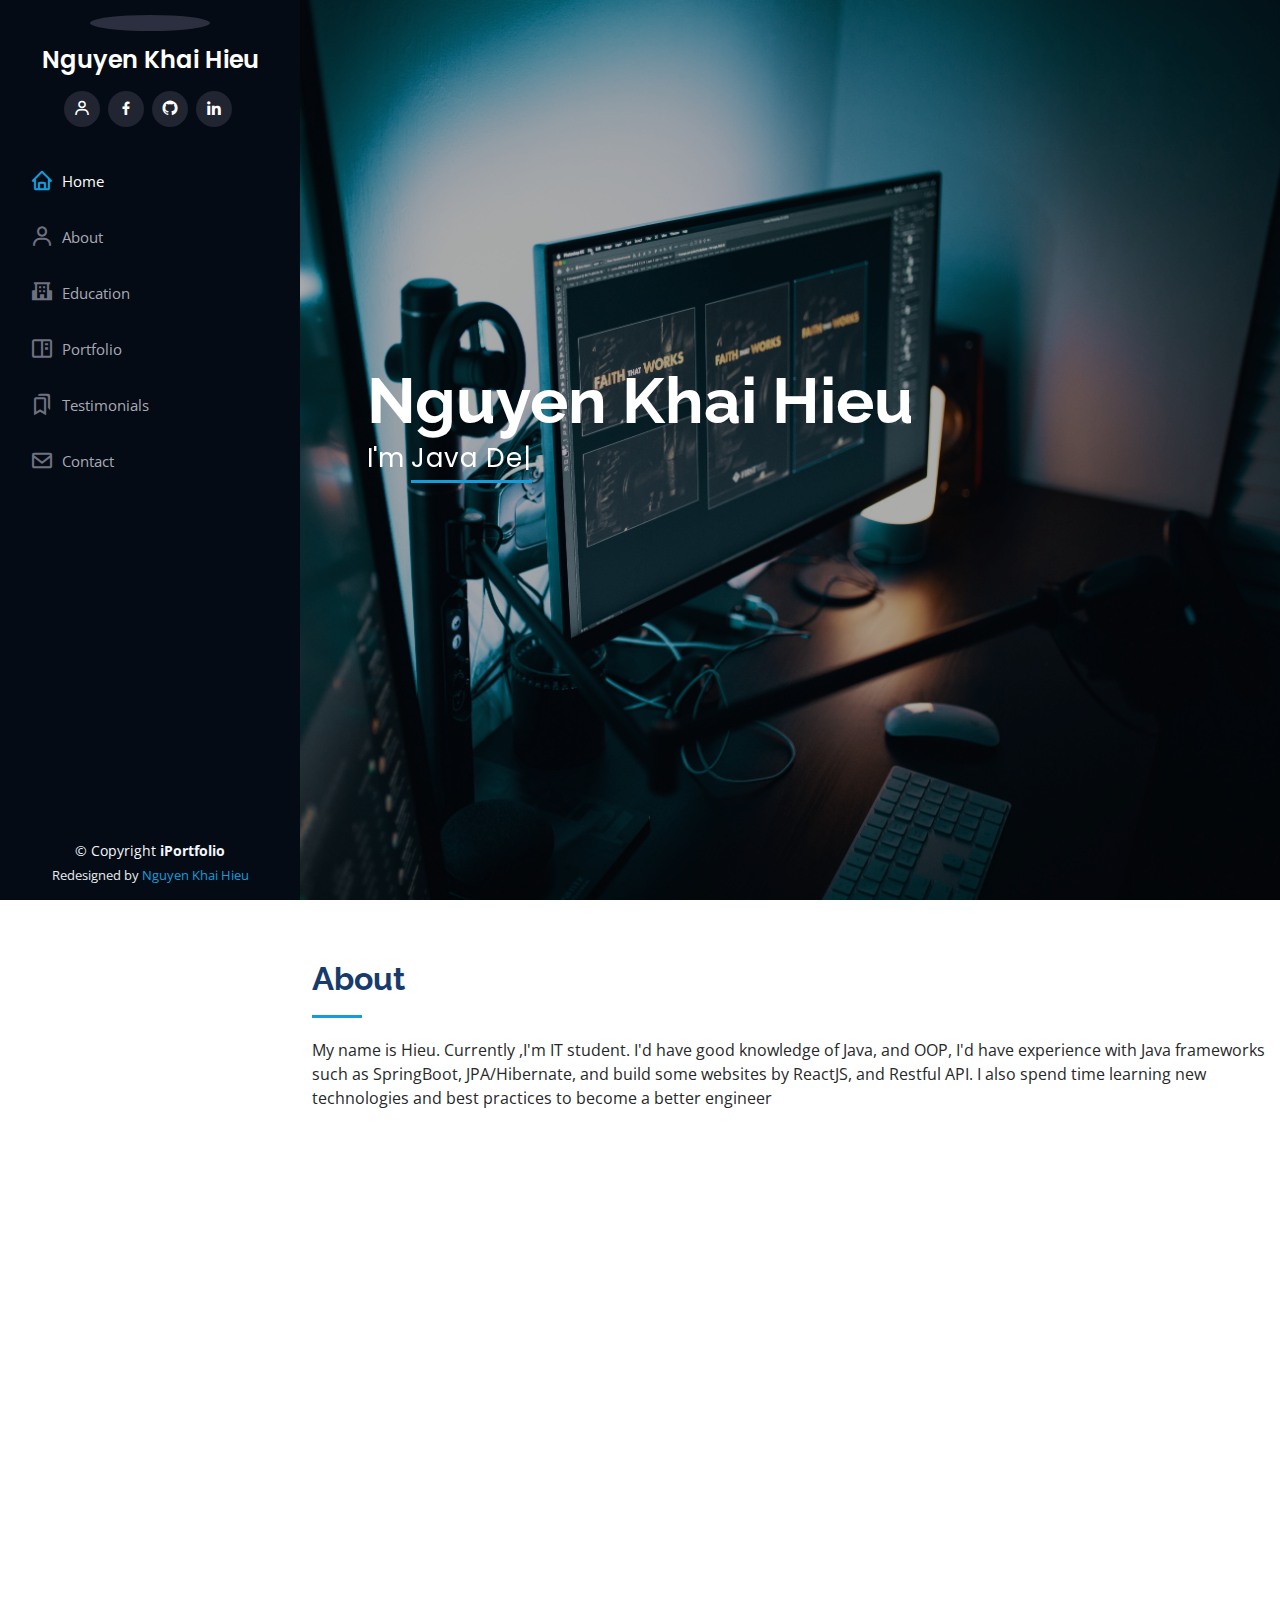
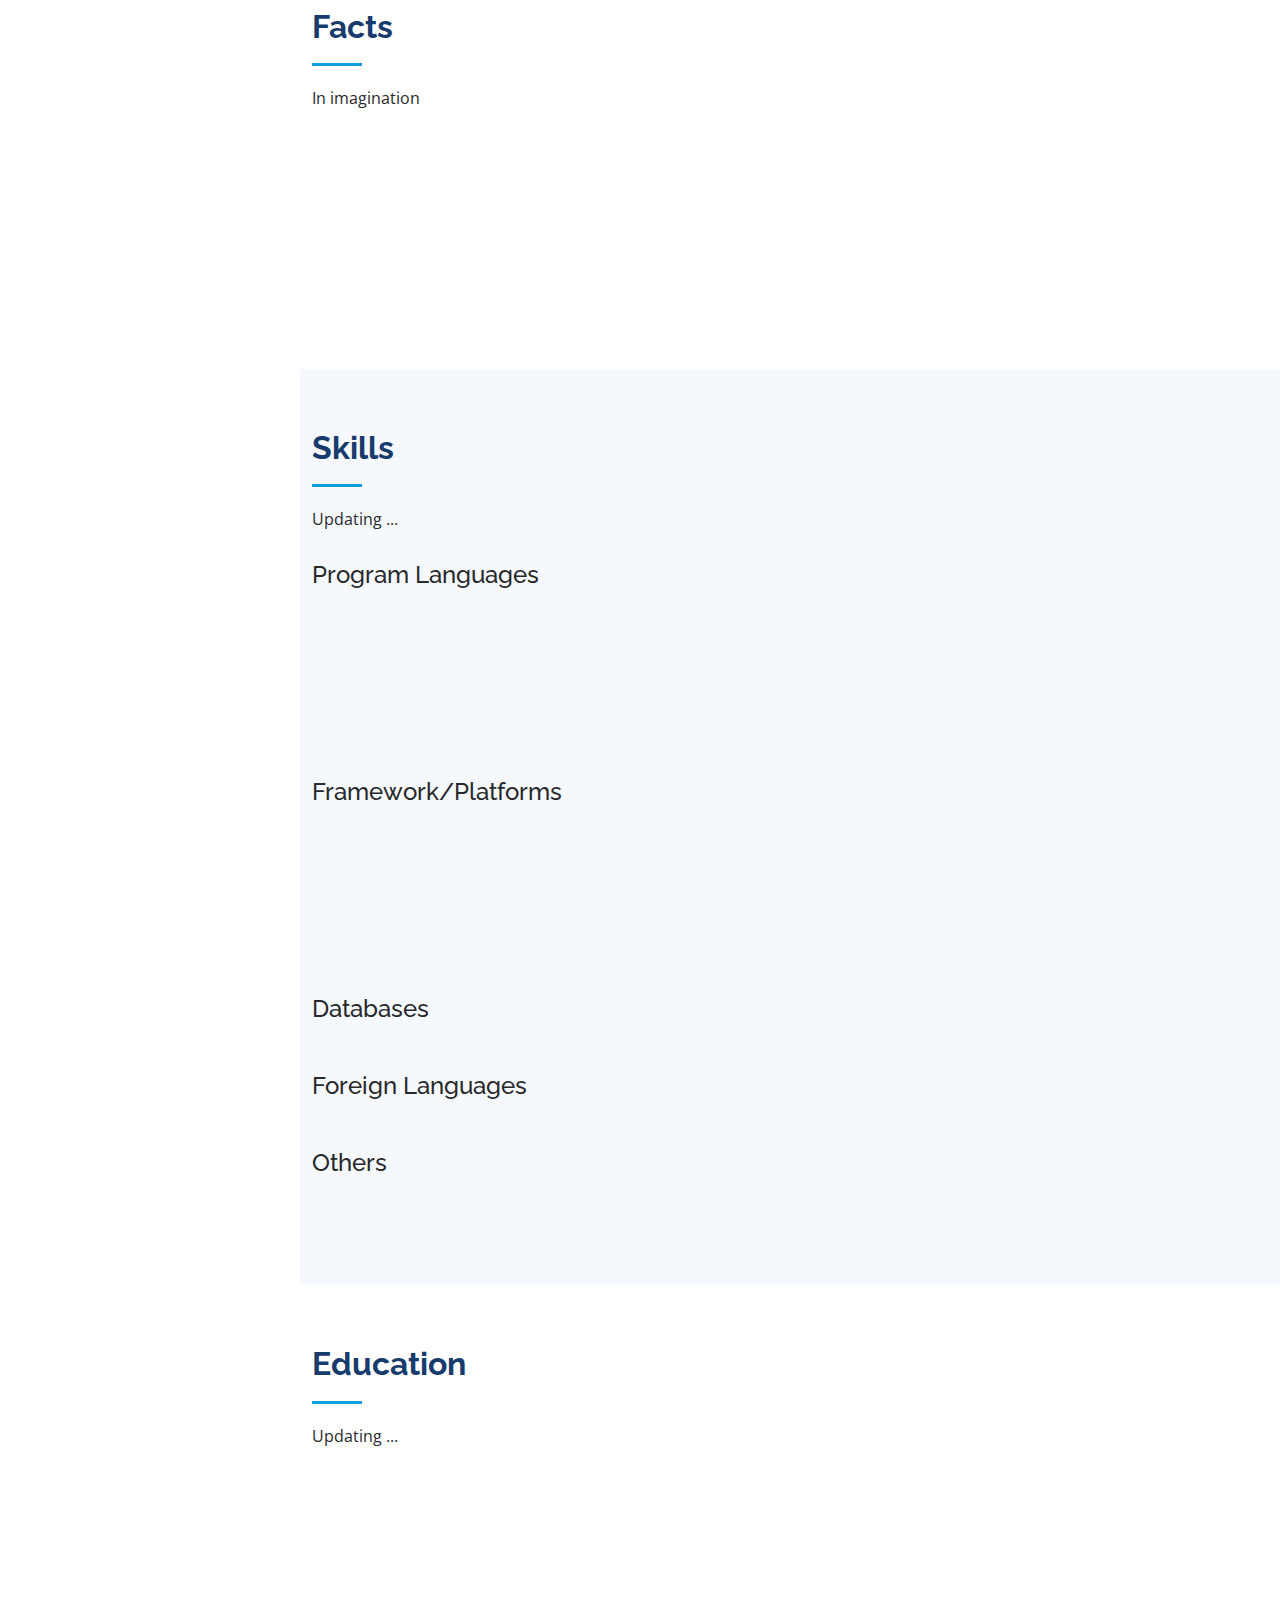
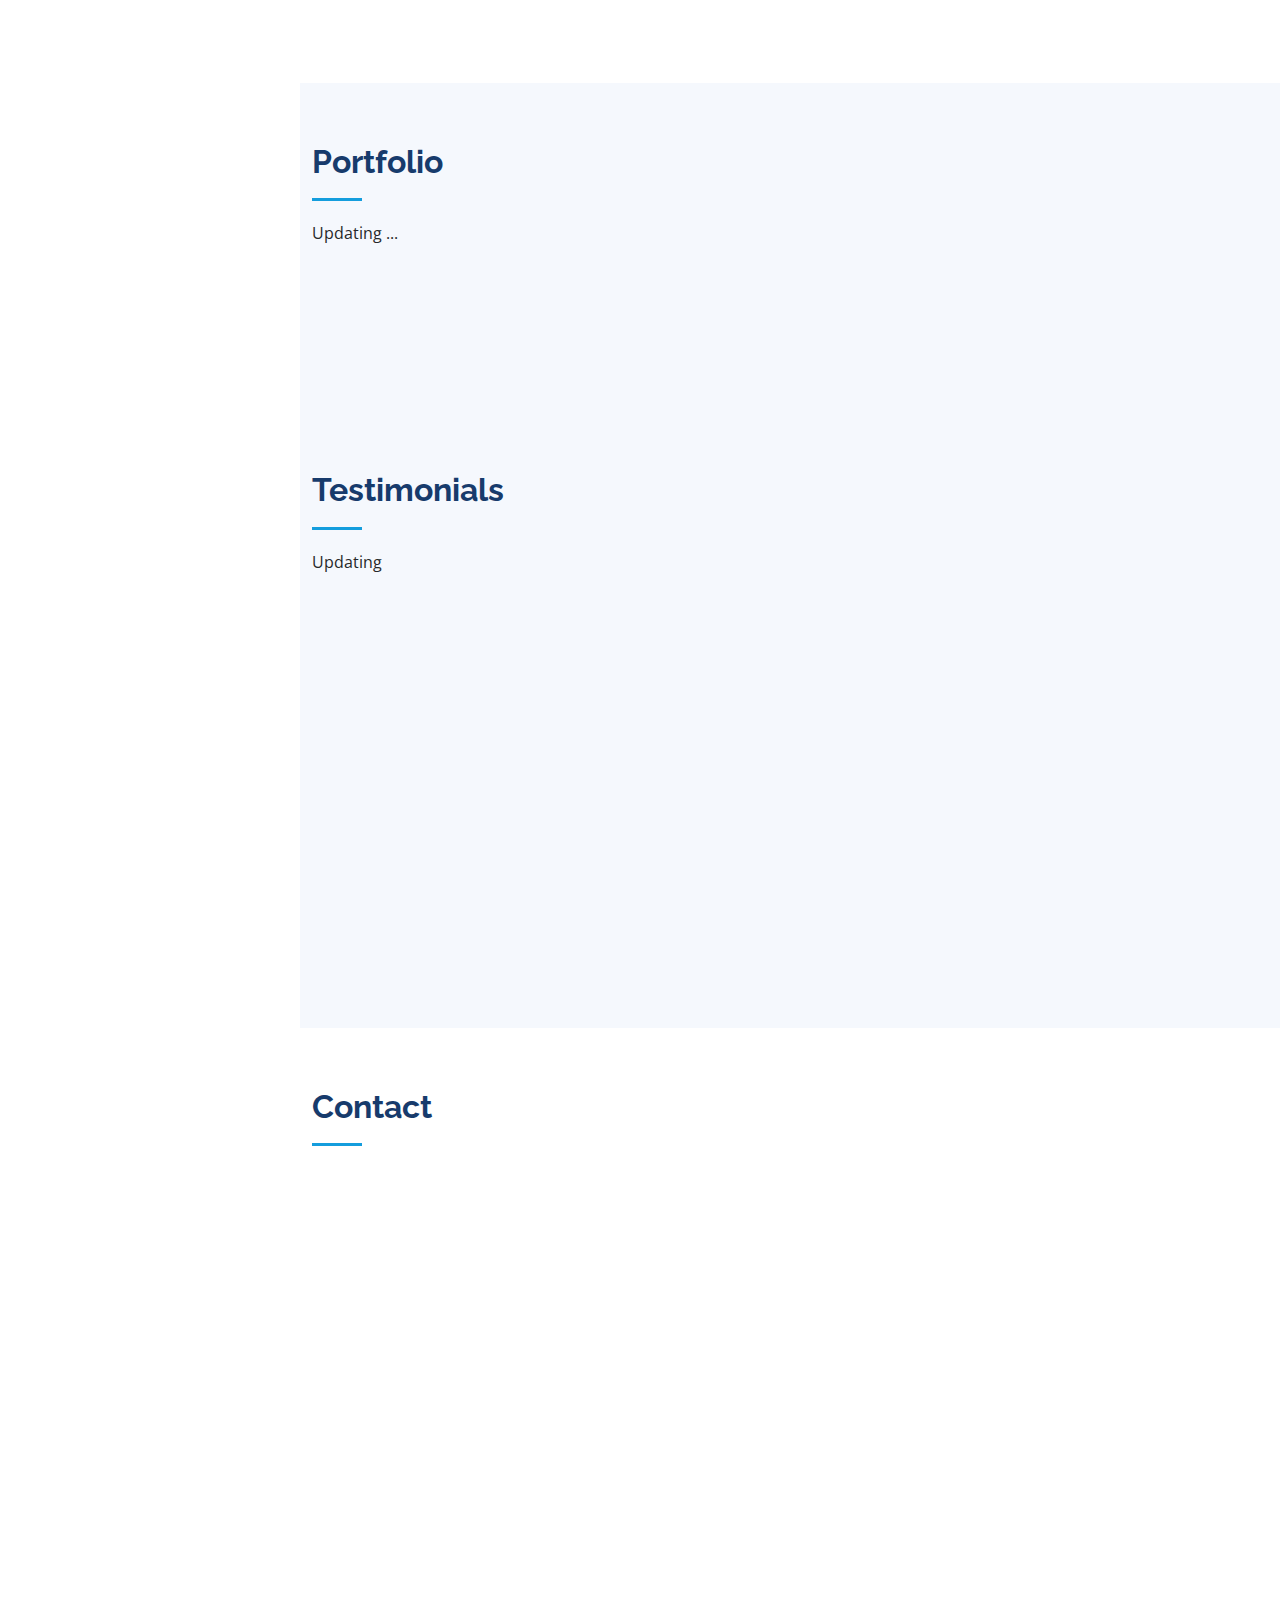
==== index.html @ eda9e821 "update avatar" ====
<!DOCTYPE html>
<html lang="en">

<head>
  <meta charset="utf-8">
  <meta content="width=device-width, initial-scale=1.0" name="viewport">

  <title>Nguyen Khai Hieu</title>
  <meta content="" name="description">
  <meta content="" name="keywords">

  <!-- Favicons -->
  <link href="assets/img/favicon.png" rel="icon">
  <link href="assets/img/apple-touch-icon.png" rel="apple-touch-icon">

  <!-- Google Fonts -->
  <link href="https://fonts.googleapis.com/css?family=Open+Sans:300,300i,400,400i,600,600i,700,700i|Raleway:300,300i,400,400i,500,500i,600,600i,700,700i|Poppins:300,300i,400,400i,500,500i,600,600i,700,700i" rel="stylesheet">

  <!-- Vendor CSS Files -->
  <link href="assets/vendor/aos/aos.css" rel="stylesheet">
  <link href="assets/vendor/bootstrap/css/bootstrap.min.css" rel="stylesheet">
  <link href="assets/vendor/bootstrap-icons/bootstrap-icons.css" rel="stylesheet">
  <link href="assets/vendor/boxicons/css/boxicons.min.css" rel="stylesheet">
  <link href="assets/vendor/glightbox/css/glightbox.min.css" rel="stylesheet">
  <link href="assets/vendor/swiper/swiper-bundle.min.css" rel="stylesheet">

  <!-- Template Main CSS File -->
  <link href="assets/css/style.css" rel="stylesheet">
  <!-- Google tag (gtag.js) -->
  <script async src="https://www.googletagmanager.com/gtag/js?id=G-9JH4NKV52X"></script>
  <script>
    window.dataLayer = window.dataLayer || [];
    function gtag(){dataLayer.push(arguments);}
    gtag('js', new Date());

     gtag('config', 'G-9JH4NKV52X');
</script>
  <script async src="https://pagead2.googlesyndication.com/pagead/js/adsbygoogle.js?client=ca-pub-3835247428262233"
     crossorigin="anonymous"></script>

  <style>
    #hero{
      background: url("assets/img/bg4.jpg") top center;
      background-size: cover;
    }
  </style>
  <!-- =======================================================
  * Template Name: iPortfolio - v3.9.1
  * Template URL: https://bootstrapmade.com/iportfolio-bootstrap-portfolio-websites-template/
  * Author: BootstrapMade.com
  * License: https://bootstrapmade.com/license/
  ======================================================== -->
</head>

<body>

  <!-- ======= Mobile nav toggle button ======= -->
  <i class="bi bi-list mobile-nav-toggle d-xl-none"></i>

  <!-- ======= Header ======= -->
  <header id="header">
    <div class="d-flex flex-column">

      <div class="profile">
        <img src="https://media.discordapp.net/attachments/1055108546741678093/1057251577183875102/kahoot_adulthood_1c1603f1-3a30-45cd-95b9-801552510eb2.png?width=670&height=670" alt="" class="img-fluid rounded-circle">
        <h1 class="text-light"><a href="index.html"></a></h1>
        <div class="social-links mt-3 text-center">
          <a href="#" class="mycv" target="_blank"><i class="bx bx-user"></i></a>
          <a href="#" class="facebook" target="_blank"><i class="bx bxl-facebook"></i></a>
          <a href="#" class="github" target="_blank"><i class="bx bxl-github"></i></a>
          <a href="#" class="linkedin" target="_blank"><i class="bx bxl-linkedin"></i></a>
        </div>
      </div>

      <nav id="navbar" class="nav-menu navbar">
        <ul>
          <li><a href="#hero" class="nav-link scrollto active"><i class="bx bx-home"></i> <span>Home</span></a></li>
          <li><a href="#about" class="nav-link scrollto"><i class="bx bx-user"></i> <span>About</span></a></li>
          <li><a href="#resume" class="nav-link scrollto"><i class="bx bxs-school"></i> <span>Education</span></a></li>
          <li><a href="#portfolio" class="nav-link scrollto"><i class="bx bx-book-content"></i> <span>Portfolio</span></a></li>
          <li><a href="#testimonials" class="nav-link scrollto"><i class="bx bx-bookmarks"></i> <span>Testimonials</span></a></li>
          <li><a href="#contact" class="nav-link scrollto"><i class="bx bx-envelope"></i> <span>Contact</span></a></li>
        </ul>
      </nav><!-- .nav-menu -->
    </div>
  </header><!-- End Header -->

  <!-- ======= Hero Section ======= -->
  <section id="hero" class="d-flex flex-column justify-content-center align-items-center">
    <div class="hero-container" data-aos="fade-in">
      <h1>Alex Smith</h1>
      <p>I'm <span class="typed" ></span></p>
    </div>
  </section><!-- End Hero -->

  <main id="main">

    <!-- ======= About Section ======= -->
    <section id="about" class="about">
      <div class="container">

        <div class="section-title">
          <h2>About</h2>
          <p>Magnam dolores commodi suscipit. Necessitatibus eius consequatur ex aliquid fuga eum quidem. Sit sint consectetur velit. Quisquam quos quisquam cupiditate. Et nemo qui impedit suscipit alias ea. Quia fugiat sit in iste officiis commodi quidem hic quas.</p>
        </div>

        <div class="row">
          <div class="col-lg-4" data-aos="fade-right">
            <img src="https://media.discordapp.net/attachments/1055108546741678093/1057251577183875102/kahoot_adulthood_1c1603f1-3a30-45cd-95b9-801552510eb2.png?width=670&height=670" class="img-fluid" alt="">
            <div class="row" style="text-align: center;">
              <p style="font-style: italic;">(This photo is drawn by <a href="https://midjourney.com/">AI</a>)</p>
            </div>
           
          </div>
          <div class="col-lg-8 pt-4 pt-lg-0 content" data-aos="fade-left">
            <h3>Personal information</h3>

            <div class="row">
              <div class="col-lg-8" id="info-personal">
                <ul>
                  <li><i class="bi bi-chevron-right"></i> <strong>Birthday:</strong> <span>1 May 1995</span></li>
                  <li><i class="bi bi-chevron-right"></i> <strong>Phone:</strong> <span>www.example.com</span></li>
                  <li><i class="bi bi-chevron-right"></i> <strong>Email:</strong> <span>+123 456 7890</span></li>
                  <li><i class="bi bi-chevron-right"></i> <strong>Address:</strong> <span>New York, USA</span></li>
                  <li><i class="bi bi-chevron-right"></i> <strong>My CV:</strong> <span>New York, USA</span></li>
                  <li><i class="bi bi-chevron-right"></i> <strong>Github:</strong> <span>New York, USA</span></li>
                  <li><i class="bi bi-chevron-right"></i> <strong>Linkedin:</strong> <span>New York, USA</span></li>


                </ul>
              </div>
            </div>
            
          </div>
        </div>

      </div>
    </section><!-- End About Section -->

    <!-- ======= Facts Section ======= -->
    <section id="facts" class="facts">
      <div class="container">

        <div class="section-title">
          <h2>Facts</h2>
          <p>In imagination</p>
        </div>

        <div class="row no-gutters">

          <div class="col-lg-3 col-md-6 d-md-flex align-items-md-stretch" data-aos="fade-up">
            <div class="count-box">
              <i class="bi bi-emoji-smile"></i>
              <span data-purecounter-start="0" data-purecounter-end="232" data-purecounter-duration="1" class="purecounter"></span>
              <p><strong>Happy Clients</strong> consequuntur quae</p>
            </div>
          </div>

          <div class="col-lg-3 col-md-6 d-md-flex align-items-md-stretch" data-aos="fade-up" data-aos-delay="100">
            <div class="count-box">
              <i class="bi bi-journal-richtext"></i>
              <span data-purecounter-start="0" data-purecounter-end="521" data-purecounter-duration="1" class="purecounter"></span>
              <p><strong>Projects</strong> adipisci atque cum quia aut</p>
            </div>
          </div>

          <div class="col-lg-3 col-md-6 d-md-flex align-items-md-stretch" data-aos="fade-up" data-aos-delay="200">
            <div class="count-box">
              <i class="bi bi-headset"></i>
              <span data-purecounter-start="0" data-purecounter-end="1453" data-purecounter-duration="1" class="purecounter"></span>
              <p><strong>Hours Of Support</strong> aut commodi quaerat</p>
            </div>
          </div>

          <div class="col-lg-3 col-md-6 d-md-flex align-items-md-stretch" data-aos="fade-up" data-aos-delay="300">
            <div class="count-box">
              <i class="bi bi-people"></i>
              <span data-purecounter-start="0" data-purecounter-end="32" data-purecounter-duration="1" class="purecounter"></span>
              <p><strong>Hard Workers</strong> rerum asperiores dolor</p>
            </div>
          </div>

        </div>

      </div>
    </section><!-- End Facts Section -->

    <!-- ======= Skills Section ======= -->
    <section id="skills" class="skills section-bg">
      <div class="container">

        <div class="section-title">
          <h2>Skills</h2>
          <p>Updating ...</p>
        </div>

        <div class="row skills-content">
          <h4>Program Languages</h4>
          <div class="col-lg-6" data-aos="fade-up">
           
          </div>

          <div class="col-lg-6" data-aos="fade-up" data-aos-delay="100">

          </div>
          <h4>Framework/Platforms</h4>
          <div class="col-lg-6" data-aos="fade-up">
           
          </div>

          <div class="col-lg-6" data-aos="fade-up" data-aos-delay="100">

          </div>
          <h4>Databases</h4>
          <div class="col-lg-6" data-aos="fade-up">
           
          </div> 
          <h4>Foreign Languages</h4>
          <div class="col-lg-6" data-aos="fade-up">
           
          </div> 
          <h4>Others</h4>
          <div class="col-lg-6" data-aos="fade-up">
           
          </div>         
          

        </div>

      </div>
    </section><!-- End Skills Section -->

    <!-- ======= Resume Section ======= -->
    <section id="resume" class="resume">
      <div class="container">

        <div class="section-title">
          <h2>Education</h2>
          <p>Updating ...</p>
        </div>

        <div class="row">
          <div class="col-md" data-aos="fade-up">          
            <div class="resume-item">
              <h4>Master of Fine Arts &amp; Graphic Design</h4>
              <h5>2015 - 2016</h5>
              <p><em>Rochester Institute of Technology, Rochester, NY</em></p>
              <p>Qui deserunt veniam. Et sed aliquam labore tempore sed quisquam iusto autem sit. Ea vero voluptatum qui ut dignissimos deleniti nerada porti sand markend</p>
            </div>
          </div>
    
        </div>

      </div>
    </section><!-- End Resume Section -->

    <!-- ======= Portfolio Section ======= -->
    <section id="portfolio" class="portfolio section-bg">
      <div class="container">

        <div class="section-title">
          <h2>Portfolio</h2>
          <p>Updating ...</p>
        </div>

        <div class="row" data-aos="fade-up">
          <div class="col-lg-12 d-flex justify-content-center">
            <ul id="portfolio-flters">
              <li data-filter="*" class="filter-active">All</li>
              <li data-filter=".filter-app">Web</li>
              <li data-filter=".filter-card">API</li>
              <li data-filter=".filter-web">App</li>
            </ul>
          </div>
        </div>

        <!-- <div class="row portfolio-container" data-aos="fade-up" data-aos-delay="100">

          <div class="col-lg-4 col-md-6 portfolio-item filter-app">
            <div class="portfolio-wrap">
              <img src="assets/img/portfolio/portfolio-1.jpg" class="img-fluid" alt="">
              <div class="portfolio-links">
                <a href="assets/img/portfolio/portfolio-1.jpg" data-gallery="portfolioGallery" class="portfolio-lightbox" title="App 1"><i class="bx bx-plus"></i></a>
                <a href="portfolio-details.html" title="More Details"><i class="bx bx-link"></i></a>
              </div>
            </div>
          </div>

          <div class="col-lg-4 col-md-6 portfolio-item filter-web">
            <div class="portfolio-wrap">
              <img src="assets/img/portfolio/portfolio-2.jpg" class="img-fluid" alt="">
              <div class="portfolio-links">
                <a href="assets/img/portfolio/portfolio-2.jpg" data-gallery="portfolioGallery" class="portfolio-lightbox" title="Web 3"><i class="bx bx-plus"></i></a>
                <a href="portfolio-details.html" title="More Details"><i class="bx bx-link"></i></a>
              </div>
            </div>
          </div>

          <div class="col-lg-4 col-md-6 portfolio-item filter-app">
            <div class="portfolio-wrap">
              <img src="assets/img/portfolio/portfolio-3.jpg" class="img-fluid" alt="">
              <div class="portfolio-links">
                <a href="assets/img/portfolio/portfolio-3.jpg" data-gallery="portfolioGallery" class="portfolio-lightbox" title="App 2"><i class="bx bx-plus"></i></a>
                <a href="portfolio-details.html" title="More Details"><i class="bx bx-link"></i></a>
              </div>
            </div>
          </div>

          <div class="col-lg-4 col-md-6 portfolio-item filter-card">
            <div class="portfolio-wrap">
              <img src="assets/img/portfolio/portfolio-4.jpg" class="img-fluid" alt="">
              <div class="portfolio-links">
                <a href="assets/img/portfolio/portfolio-4.jpg" data-gallery="portfolioGallery" class="portfolio-lightbox" title="Card 2"><i class="bx bx-plus"></i></a>
                <a href="portfolio-details.html" title="More Details"><i class="bx bx-link"></i></a>
              </div>
            </div>
          </div>

          <div class="col-lg-4 col-md-6 portfolio-item filter-web">
            <div class="portfolio-wrap">
              <img src="assets/img/portfolio/portfolio-5.jpg" class="img-fluid" alt="">
              <div class="portfolio-links">
                <a href="assets/img/portfolio/portfolio-5.jpg" data-gallery="portfolioGallery" class="portfolio-lightbox" title="Web 2"><i class="bx bx-plus"></i></a>
                <a href="portfolio-details.html" title="More Details"><i class="bx bx-link"></i></a>
              </div>
            </div>
          </div>

          <div class="col-lg-4 col-md-6 portfolio-item filter-app">
            <div class="portfolio-wrap">
              <img src="assets/img/portfolio/portfolio-6.jpg" class="img-fluid" alt="">
              <div class="portfolio-links">
                <a href="assets/img/portfolio/portfolio-6.jpg" data-gallery="portfolioGallery" class="portfolio-lightbox" title="App 3"><i class="bx bx-plus"></i></a>
                <a href="portfolio-details.html" title="More Details"><i class="bx bx-link"></i></a>
              </div>
            </div>
          </div>

          <div class="col-lg-4 col-md-6 portfolio-item filter-card">
            <div class="portfolio-wrap">
              <img src="assets/img/portfolio/portfolio-7.jpg" class="img-fluid" alt="">
              <div class="portfolio-links">
                <a href="assets/img/portfolio/portfolio-7.jpg" data-gallery="portfolioGallery" class="portfolio-lightbox" title="Card 1"><i class="bx bx-plus"></i></a>
                <a href="portfolio-details.html" title="More Details"><i class="bx bx-link"></i></a>
              </div>
            </div>
          </div>

          <div class="col-lg-4 col-md-6 portfolio-item filter-card">
            <div class="portfolio-wrap">
              <img src="assets/img/portfolio/portfolio-8.jpg" class="img-fluid" alt="">
              <div class="portfolio-links">
                <a href="assets/img/portfolio/portfolio-8.jpg" data-gallery="portfolioGallery" class="portfolio-lightbox" title="Card 3"><i class="bx bx-plus"></i></a>
                <a href="portfolio-details.html" title="More Details"><i class="bx bx-link"></i></a>
              </div>
            </div>
          </div>

          <div class="col-lg-4 col-md-6 portfolio-item filter-web">
            <div class="portfolio-wrap">
              <img src="assets/img/portfolio/portfolio-9.jpg" class="img-fluid" alt="">
              <div class="portfolio-links">
                <a href="assets/img/portfolio/portfolio-9.jpg" data-gallery="portfolioGallery" class="portfolio-lightbox" title="Web 3"><i class="bx bx-plus"></i></a>
                <a href="portfolio-details.html" title="More Details"><i class="bx bx-link"></i></a>
              </div>
            </div>
          </div>

        </div> -->

      </div>
    </section><!-- End Portfolio Section -->

    <!-- ======= Services Section ======= -->

    <!-- ======= Testimonials Section ======= -->
    <section id="testimonials" class="testimonials section-bg">
      <div class="container">

        <div class="section-title">
          <h2>Testimonials</h2>
          <p>Updating</p>
        </div>

        <div class="testimonials-slider swiper" data-aos="fade-up" data-aos-delay="100">
          <div class="swiper-wrapper">

            <div class="swiper-slide">
              <div class="testimonial-item" data-aos="fade-up">
                <p>
                  <i class="bx bxs-quote-alt-left quote-icon-left"></i>
                  You only live once, but if you do it right, once is enough
                  <i class="bx bxs-quote-alt-right quote-icon-right"></i>
                </p>
                <img src="assets/img/testimonials/testimonials-1.jpg" class="testimonial-img" alt="">
                <h3>Saul Goodman</h3>
                <h4>Ceo &amp; Founder</h4>
              </div>
            </div><!-- End testimonial item -->

            <div class="swiper-slide">
              <div class="testimonial-item" data-aos="fade-up" data-aos-delay="100">
                <p>
                  <i class="bx bxs-quote-alt-left quote-icon-left"></i>
                  Don’t cry because it’s over, smile because it happened
                  <i class="bx bxs-quote-alt-right quote-icon-right"></i>
                </p>
                <img src="assets/img/testimonials/testimonials-2.jpg" class="testimonial-img" alt="">
                <h3>Sara Wilsson</h3>
                <h4>Designer</h4>
              </div>
            </div><!-- End testimonial item -->

            <div class="swiper-slide">
              <div class="testimonial-item" data-aos="fade-up" data-aos-delay="200">
                <p>
                  <i class="bx bxs-quote-alt-left quote-icon-left"></i>
                  Insanity is doing the same thing, over and over again, but expecting different results
                  <i class="bx bxs-quote-alt-right quote-icon-right"></i>
                </p>
                <img src="assets/img/testimonials/testimonials-3.jpg" class="testimonial-img" alt="">
                <h3>Jena Karlis</h3>
                <h4>Store Owner</h4>
              </div>
            </div><!-- End testimonial item -->

            <div class="swiper-slide">
              <div class="testimonial-item" data-aos="fade-up" data-aos-delay="300">
                <p>
                  <i class="bx bxs-quote-alt-left quote-icon-left"></i>
                  It does not do to dwell on dreams and forget to live
                  <i class="bx bxs-quote-alt-right quote-icon-right"></i>
                </p>
                <img src="assets/img/testimonials/testimonials-4.jpg" class="testimonial-img" alt="">
                <h3>Matt Brandon</h3>
                <h4>Freelancer</h4>
              </div>
            </div><!-- End testimonial item -->

            <div class="swiper-slide">
              <div class="testimonial-item" data-aos="fade-up" data-aos-delay="400">
                <p>
                  <i class="bx bxs-quote-alt-left quote-icon-left"></i>
                  Good friends, good books, and a sleepy conscience
                  <i class="bx bxs-quote-alt-right quote-icon-right"></i>
                </p>
                <img src="assets/img/testimonials/testimonials-5.jpg" class="testimonial-img" alt="">
                <h3>John Larson</h3>
                <h4>Entrepreneur</h4>
              </div>
            </div><!-- End testimonial item -->

          </div>
          <div class="swiper-pagination"></div>
        </div>

      </div>
    </section><!-- End Testimonials Section -->

    <!-- ======= Contact Section ======= -->
    <section id="contact" class="contact">
      <div class="container">

        <div class="section-title">
          <h2>Contact</h2>

        </div>

        <div class="row" data-aos="fade-in">

          <div class="col-lg-5 d-flex align-items-stretch">
            <div class="info">
              <div class="address">
                <i class="bi bi-geo-alt"></i>
                <h4>Location:</h4>
                <p>A108 Adam Street, New York, NY 535022</p>
              </div>

              <div class="email">
                <i class="bi bi-envelope"></i>
                <h4>Email:</h4>
                <p>info@example.com</p>
              </div>

              <div class="phone">
                <i class="bi bi-phone"></i>
                <h4>Call:</h4>
                <p>+1 5589 55488 55s</p>
              </div>
             
              <iframe src="https://www.google.com/maps/embed?pb=!1m18!1m12!1m3!1d3918.214525476932!2d106.78957301457227!3d10.87128166040891!2m3!1f0!2f0!3f0!3m2!1i1024!2i768!4f13.1!3m3!1m2!1s0x3175276398969f7b%3A0x9672b7efd0893fc4!2zVHLGsOG7nW5nIMSQ4bqhaSBo4buNYyBOw7RuZyBMw6JtIFRwLiBI4buTIENow60gTWluaA!5e0!3m2!1svi!2s!4v1671125128212!5m2!1svi!2s" frameborder="0" loading="lazy" style="border:0; width: 100%; height: 290px;" allowfullscreen></iframe>
            </div>

          </div>

          <div class="col-lg-7 mt-5 mt-lg-0 d-flex align-items-stretch">
            <form action="forms/contact.php" method="post" role="form" class="php-email-form">
              <div class="row">
                <div class="form-group col-md-6">
                  <label for="name">Your Name</label>
                  <input type="text" name="name" class="form-control" id="name" required>
                </div>
                <div class="form-group col-md-6">
                  <label for="name">Your Email</label>
                  <input type="email" class="form-control" name="email" id="email" required>
                </div>
              </div>
              <div class="form-group">
                <label for="name">Subject</label>
                <input type="text" class="form-control" name="subject" id="subject" required>
              </div>
              <div class="form-group">
                <label for="name">Message</label>
                <textarea class="form-control" name="message" rows="10" required></textarea>
              </div>
              <div class="my-3">
                <div class="loading">Loading</div>
                <div class="error-message"></div>
                <div class="sent-message">Your message has been sent. Thank you!</div>
              </div>
              <div class="text-center"><button type="submit">Send Message</button></div>
            </form>
          </div>

        </div>

      </div>
    </section><!-- End Contact Section -->

  </main><!-- End #main -->

  <!-- ======= Footer ======= -->
  <footer id="footer">
    <div class="container">
      <div class="copyright">
        &copy; Copyright <strong><span>iPortfolio</span></strong>
      </div>
      <div class="credits">
        <!-- All the links in the footer should remain intact. -->
        <!-- You can delete the links only if you purchased the pro version. -->
        <!-- Licensing information: https://bootstrapmade.com/license/ -->
        <!-- Purchase the pro version with working PHP/AJAX contact form: https://bootstrapmade.com/iportfolio-bootstrap-portfolio-websites-template/ -->
        Redesigned by <a href="https://bootstrapmade.com/">Nguyen Khai Hieu</a>
      </div>
    </div>
  </footer><!-- End  Footer -->

  <a href="#" class="back-to-top d-flex align-items-center justify-content-center"><i class="bi bi-arrow-up-short"></i></a>
   <!-- My JS File -->
  <script src="information.js"></script>
  <!-- Vendor JS Files -->
  <script src="assets/vendor/purecounter/purecounter_vanilla.js"></script>
  <script src="assets/vendor/aos/aos.js"></script>
  <script src="assets/vendor/bootstrap/js/bootstrap.bundle.min.js"></script>
  <script src="assets/vendor/glightbox/js/glightbox.min.js"></script>
  <script src="assets/vendor/isotope-layout/isotope.pkgd.min.js"></script>
  <script src="assets/vendor/swiper/swiper-bundle.min.js"></script>
  <script src="assets/vendor/typed.js/typed.min.js"></script>
  <script src="assets/vendor/waypoints/noframework.waypoints.js"></script>
  <script src="assets/vendor/php-email-form/validate.js"></script>

  <!-- Template Main JS File -->
  <script src="assets/js/main.js"></script>
  
  

</body>

</html>
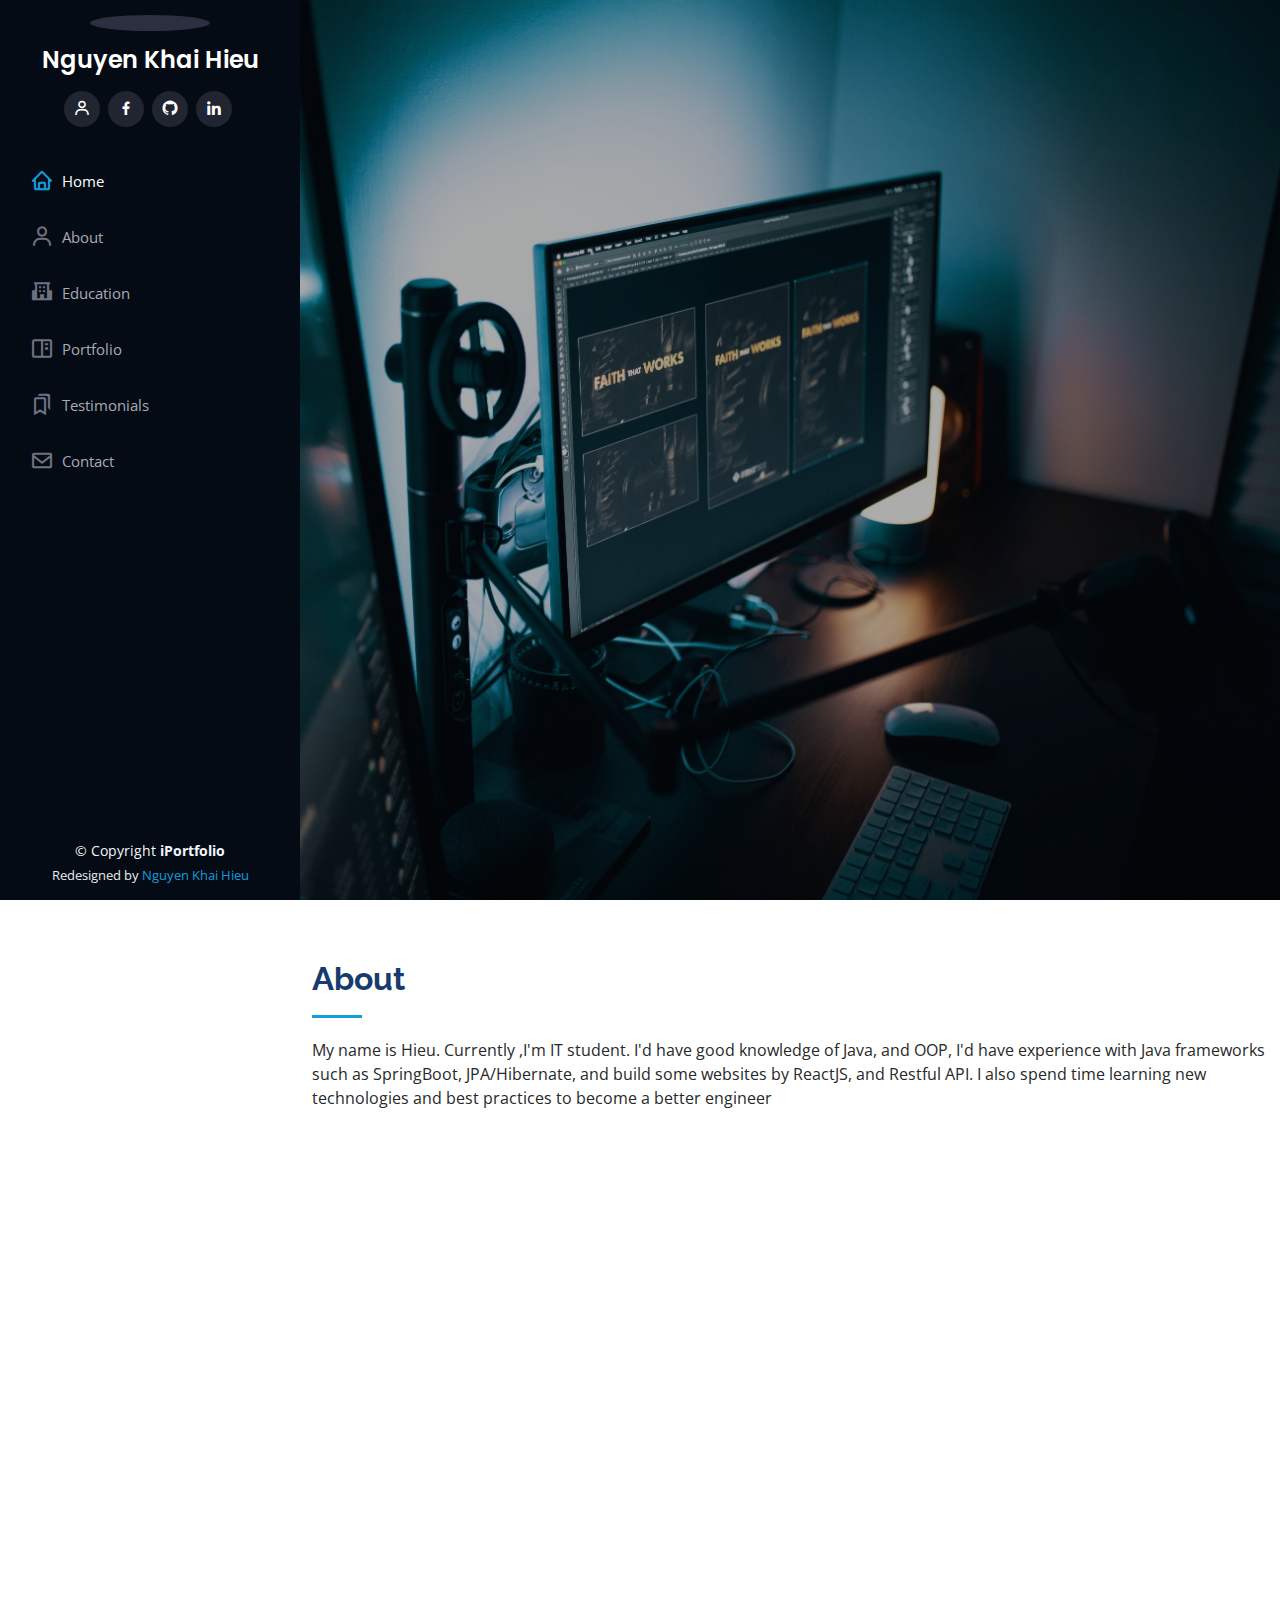
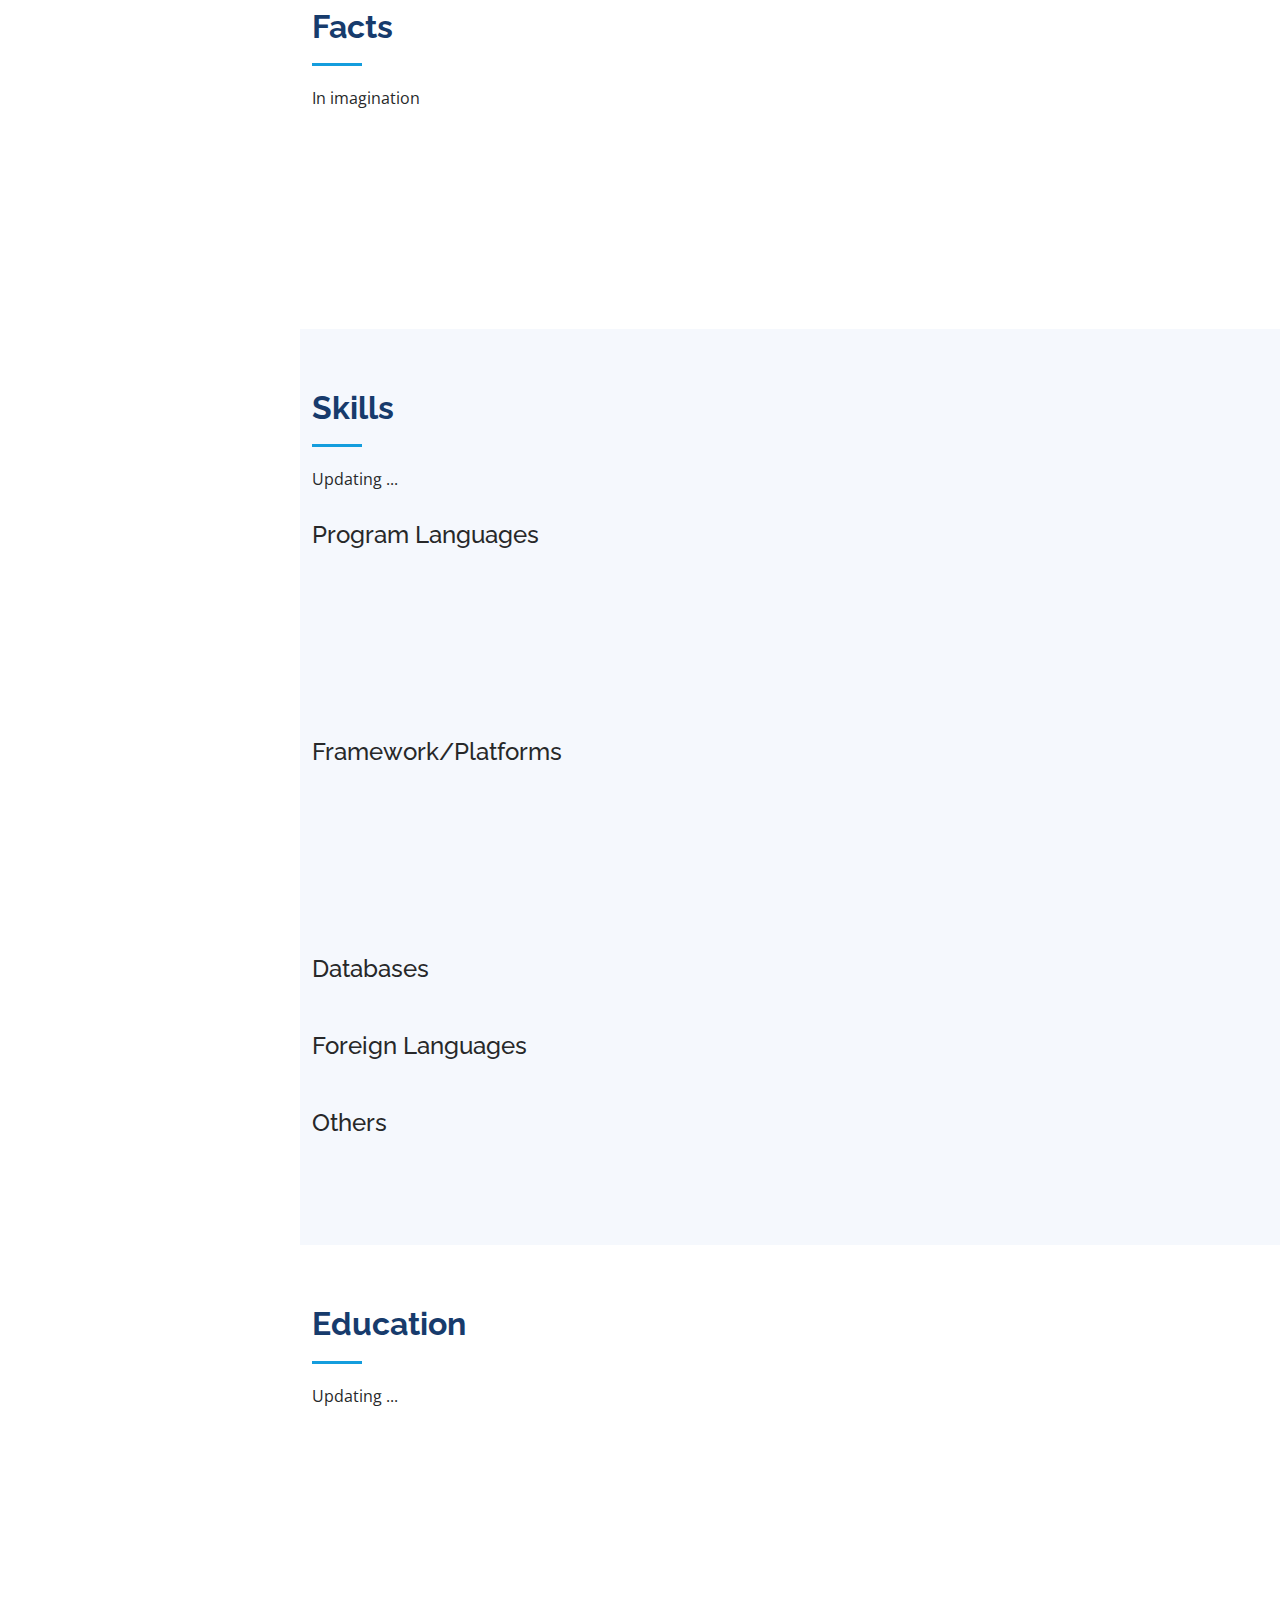
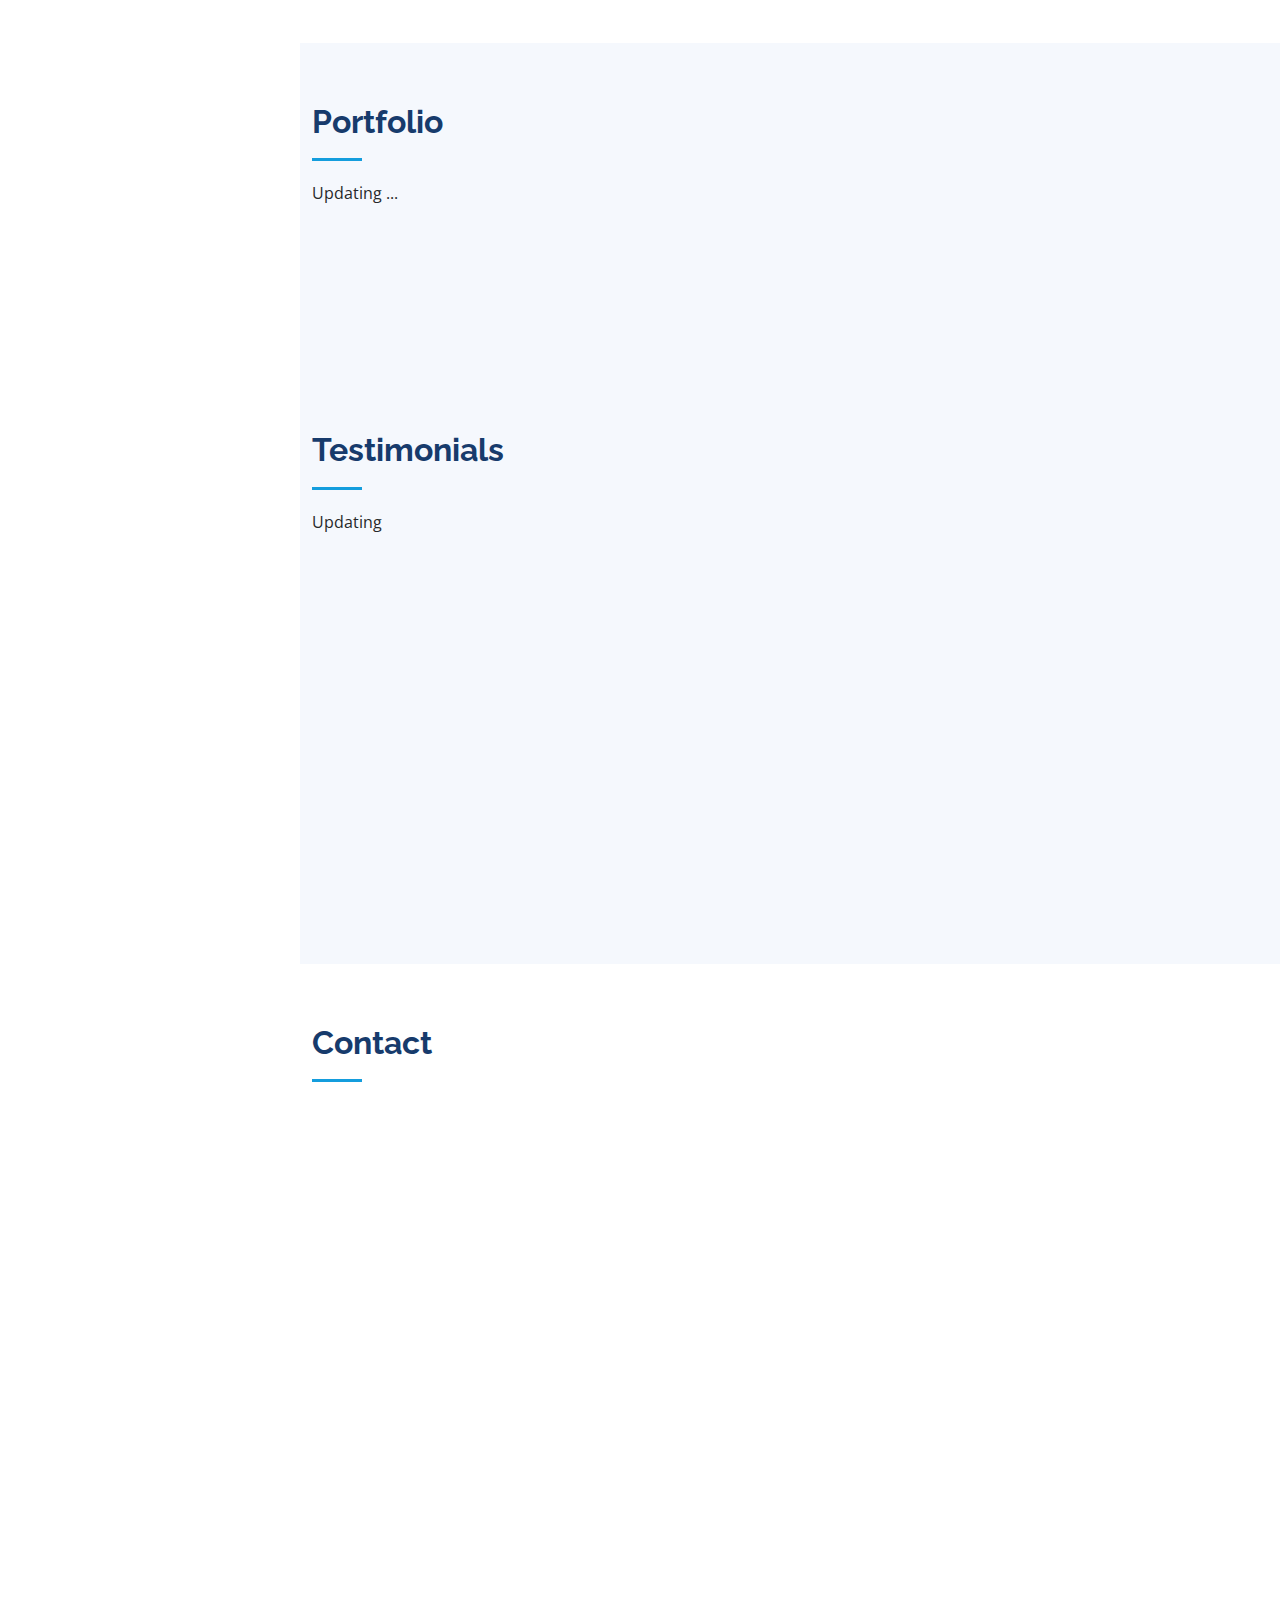
==== commit 6b2b813e: "update js" ====
--- a/index.html
+++ b/index.html
@@ -62,7 +62,7 @@
     <div class="d-flex flex-column">
 
       <div class="profile">
-        <img src="https://media.discordapp.net/attachments/1055108546741678093/1057251577183875102/kahoot_adulthood_1c1603f1-3a30-45cd-95b9-801552510eb2.png?width=670&height=670" alt="" class="img-fluid rounded-circle">
+        <img src="" alt="" class="img-fluid rounded-circle">
         <h1 class="text-light"><a href="index.html"></a></h1>
         <div class="social-links mt-3 text-center">
           <a href="#" class="mycv" target="_blank"><i class="bx bx-user"></i></a>
@@ -106,7 +106,7 @@
 
         <div class="row">
           <div class="col-lg-4" data-aos="fade-right">
-            <img src="https://media.discordapp.net/attachments/1055108546741678093/1057251577183875102/kahoot_adulthood_1c1603f1-3a30-45cd-95b9-801552510eb2.png?width=670&height=670" class="img-fluid" alt="">
+            <img src="" id ="avatar" class="img-fluid" alt="">
             <div class="row" style="text-align: center;">
               <p style="font-style: italic;">(This photo is drawn by <a href="https://midjourney.com/">AI</a>)</p>
             </div>
@@ -547,7 +547,7 @@
 
   <a href="#" class="back-to-top d-flex align-items-center justify-content-center"><i class="bi bi-arrow-up-short"></i></a>
    <!-- My JS File -->
-  <script src="information.js"></script>
+   <script src="main.js"></script>
   <!-- Vendor JS Files -->
   <script src="assets/vendor/purecounter/purecounter_vanilla.js"></script>
   <script src="assets/vendor/aos/aos.js"></script>
@@ -561,6 +561,8 @@
 
   <!-- Template Main JS File -->
   <script src="assets/js/main.js"></script>
+   <!-- Call json -->
+ 
   
   
 
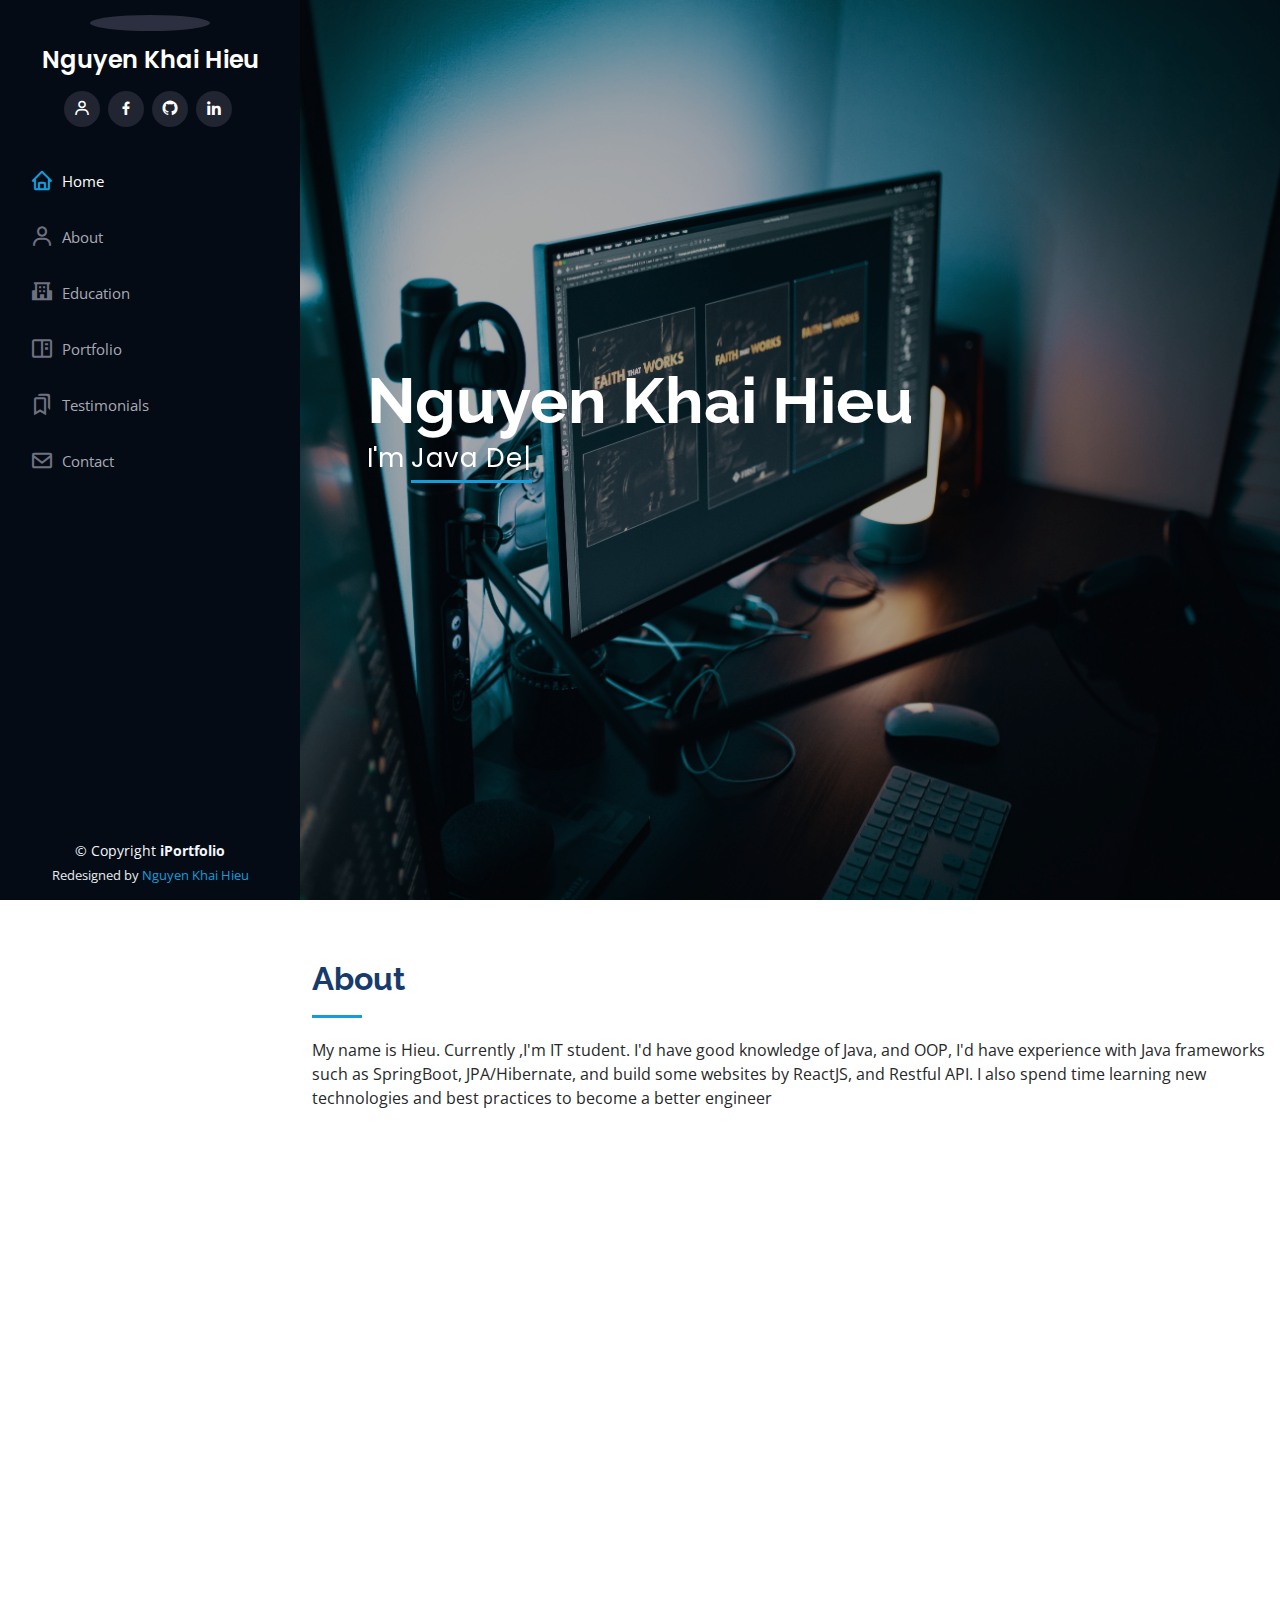
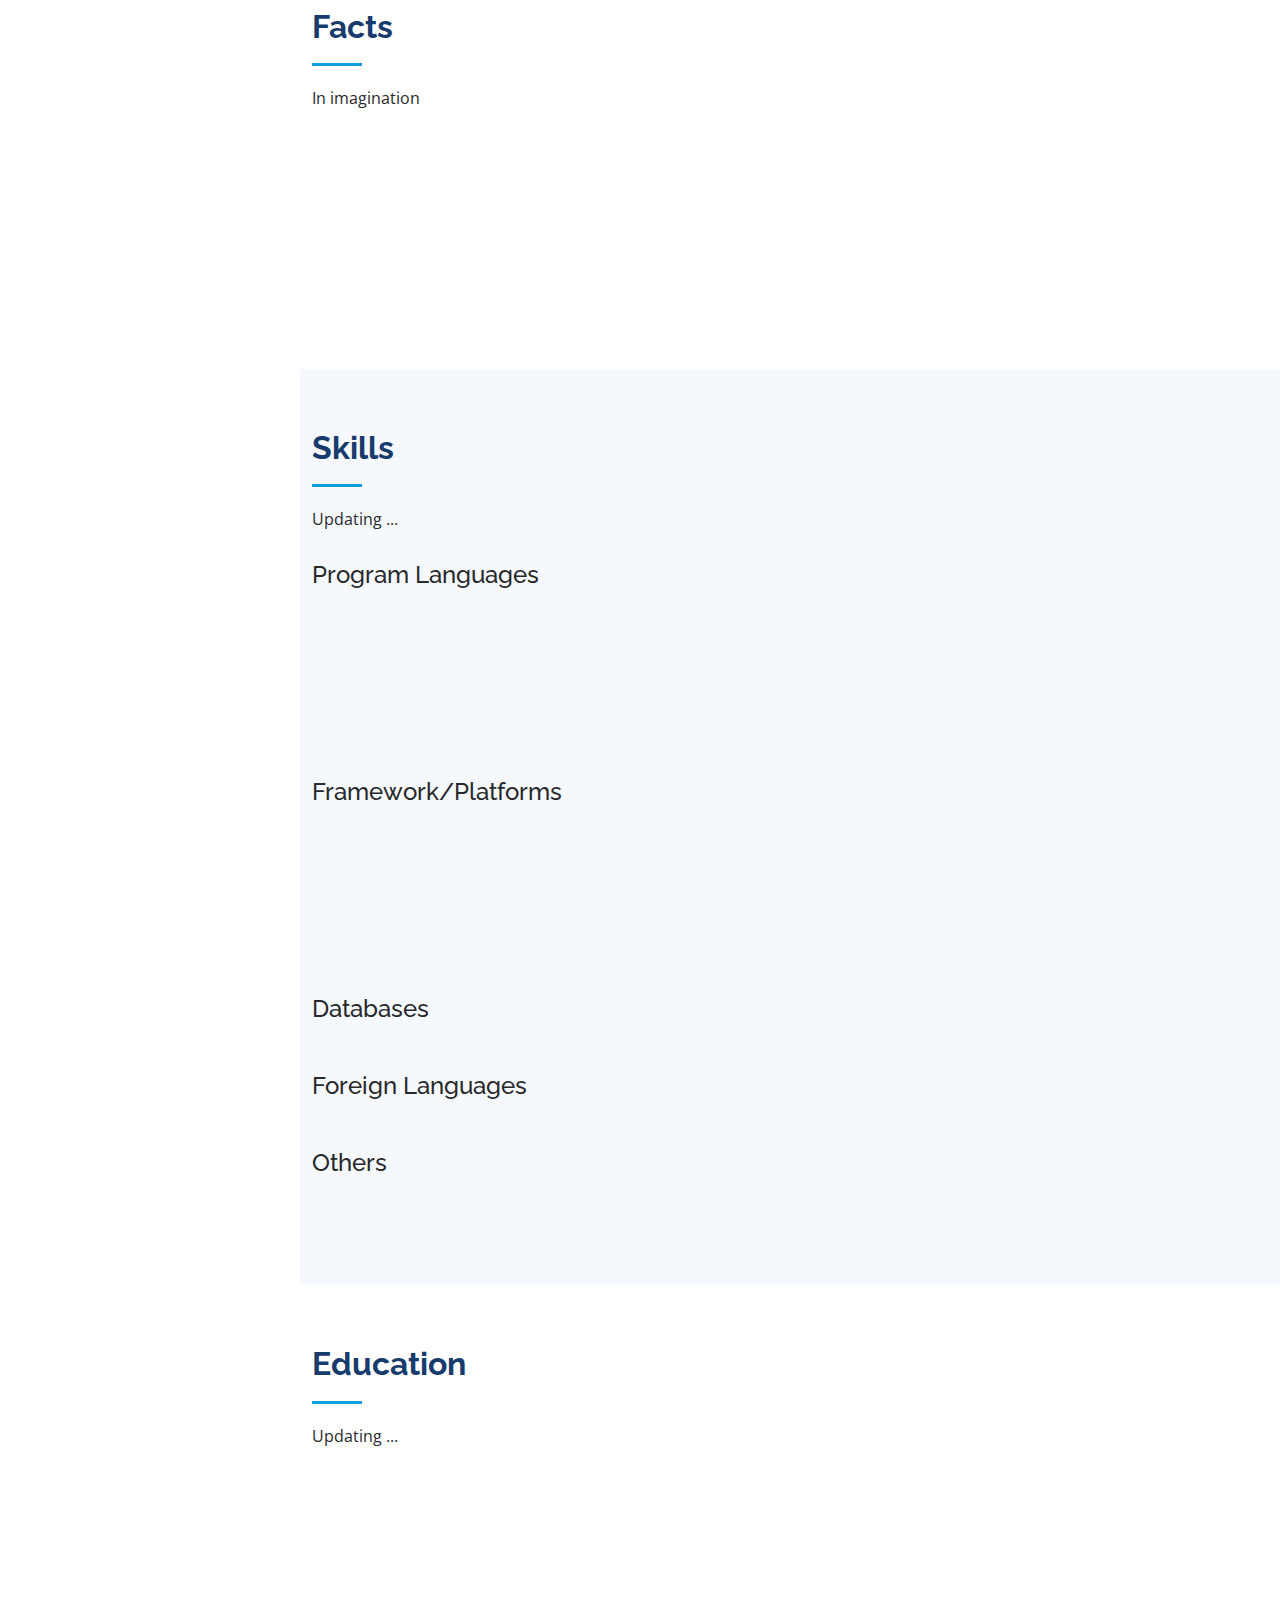
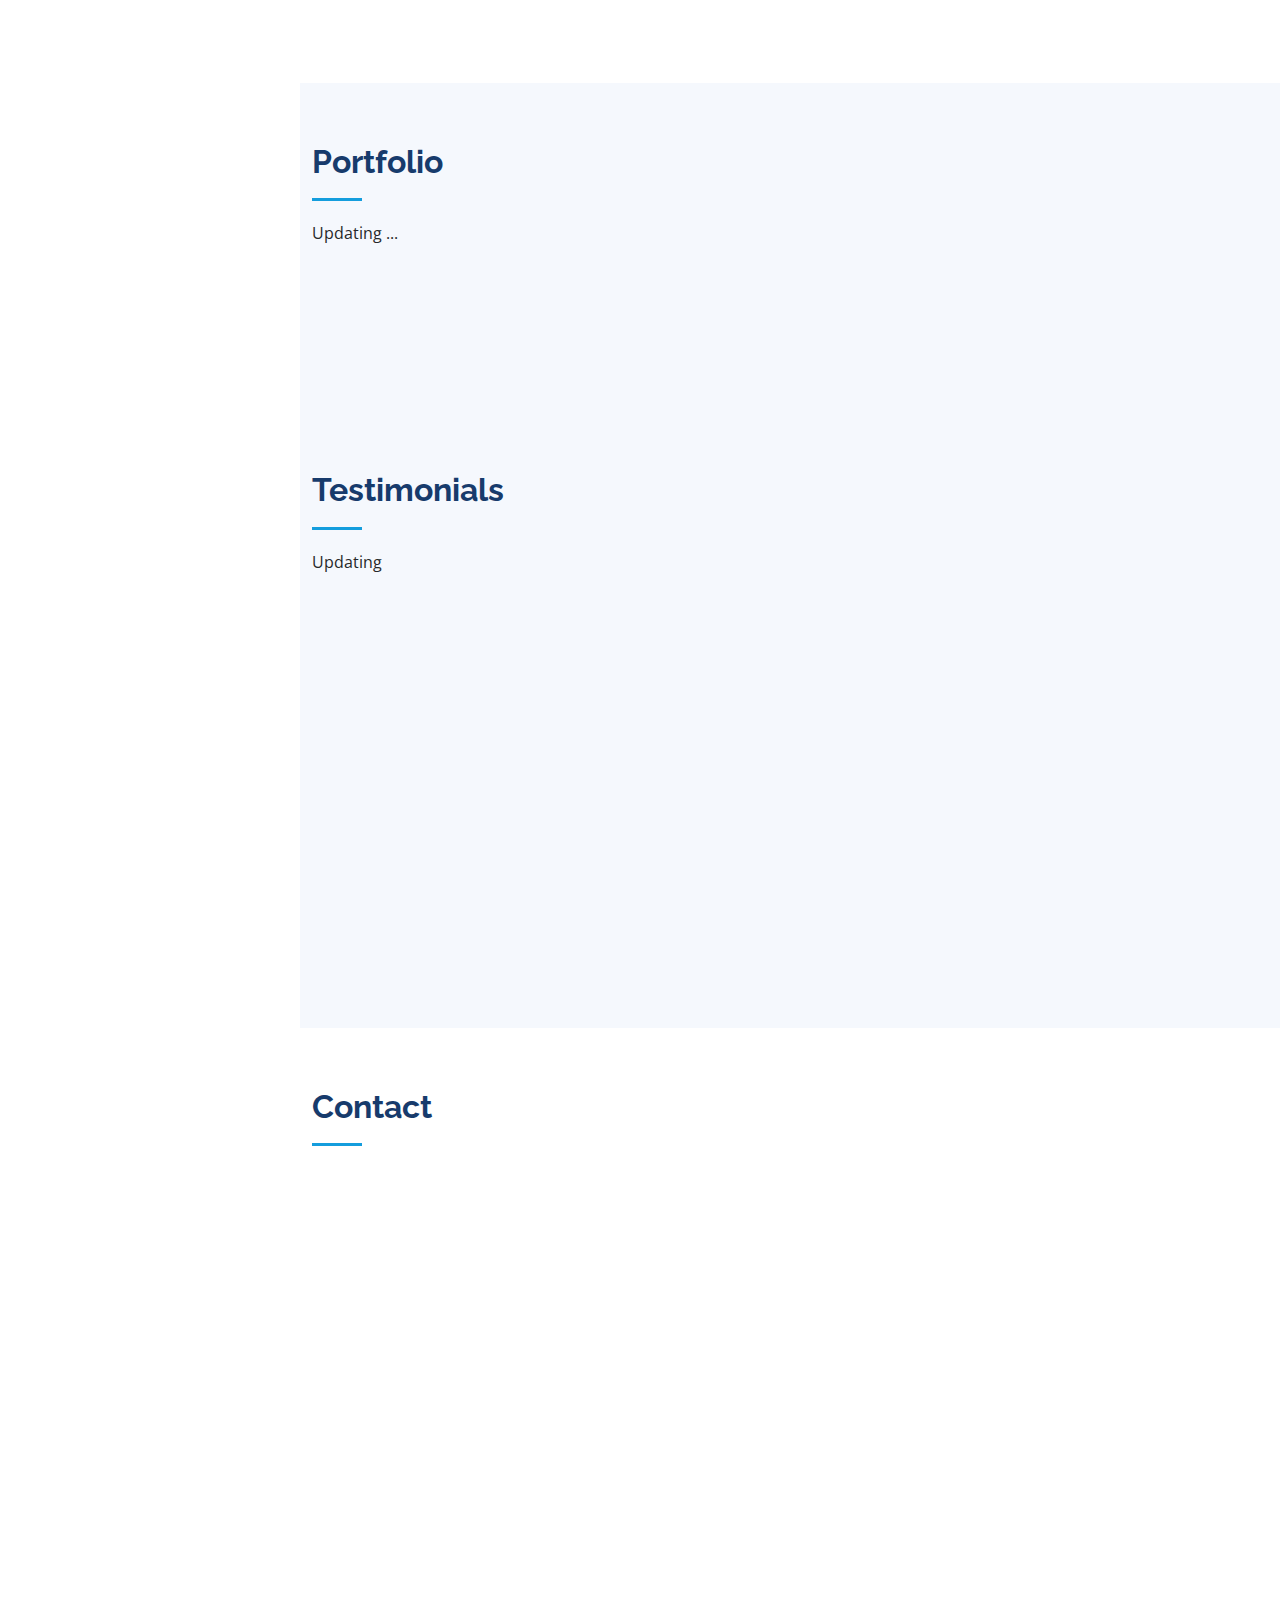
==== commit 914b5794: "update 1/11/2023" ====
--- a/index.html
+++ b/index.html
@@ -89,7 +89,7 @@
   <section id="hero" class="d-flex flex-column justify-content-center align-items-center">
     <div class="hero-container" data-aos="fade-in">
       <h1>Alex Smith</h1>
-      <p>I'm <span class="typed" ></span></p>
+      <p>I'm <span class="typed" data-typed-items="Java Developer, Young Boy, Human"></span></p>
     </div>
   </section><!-- End Hero -->
 
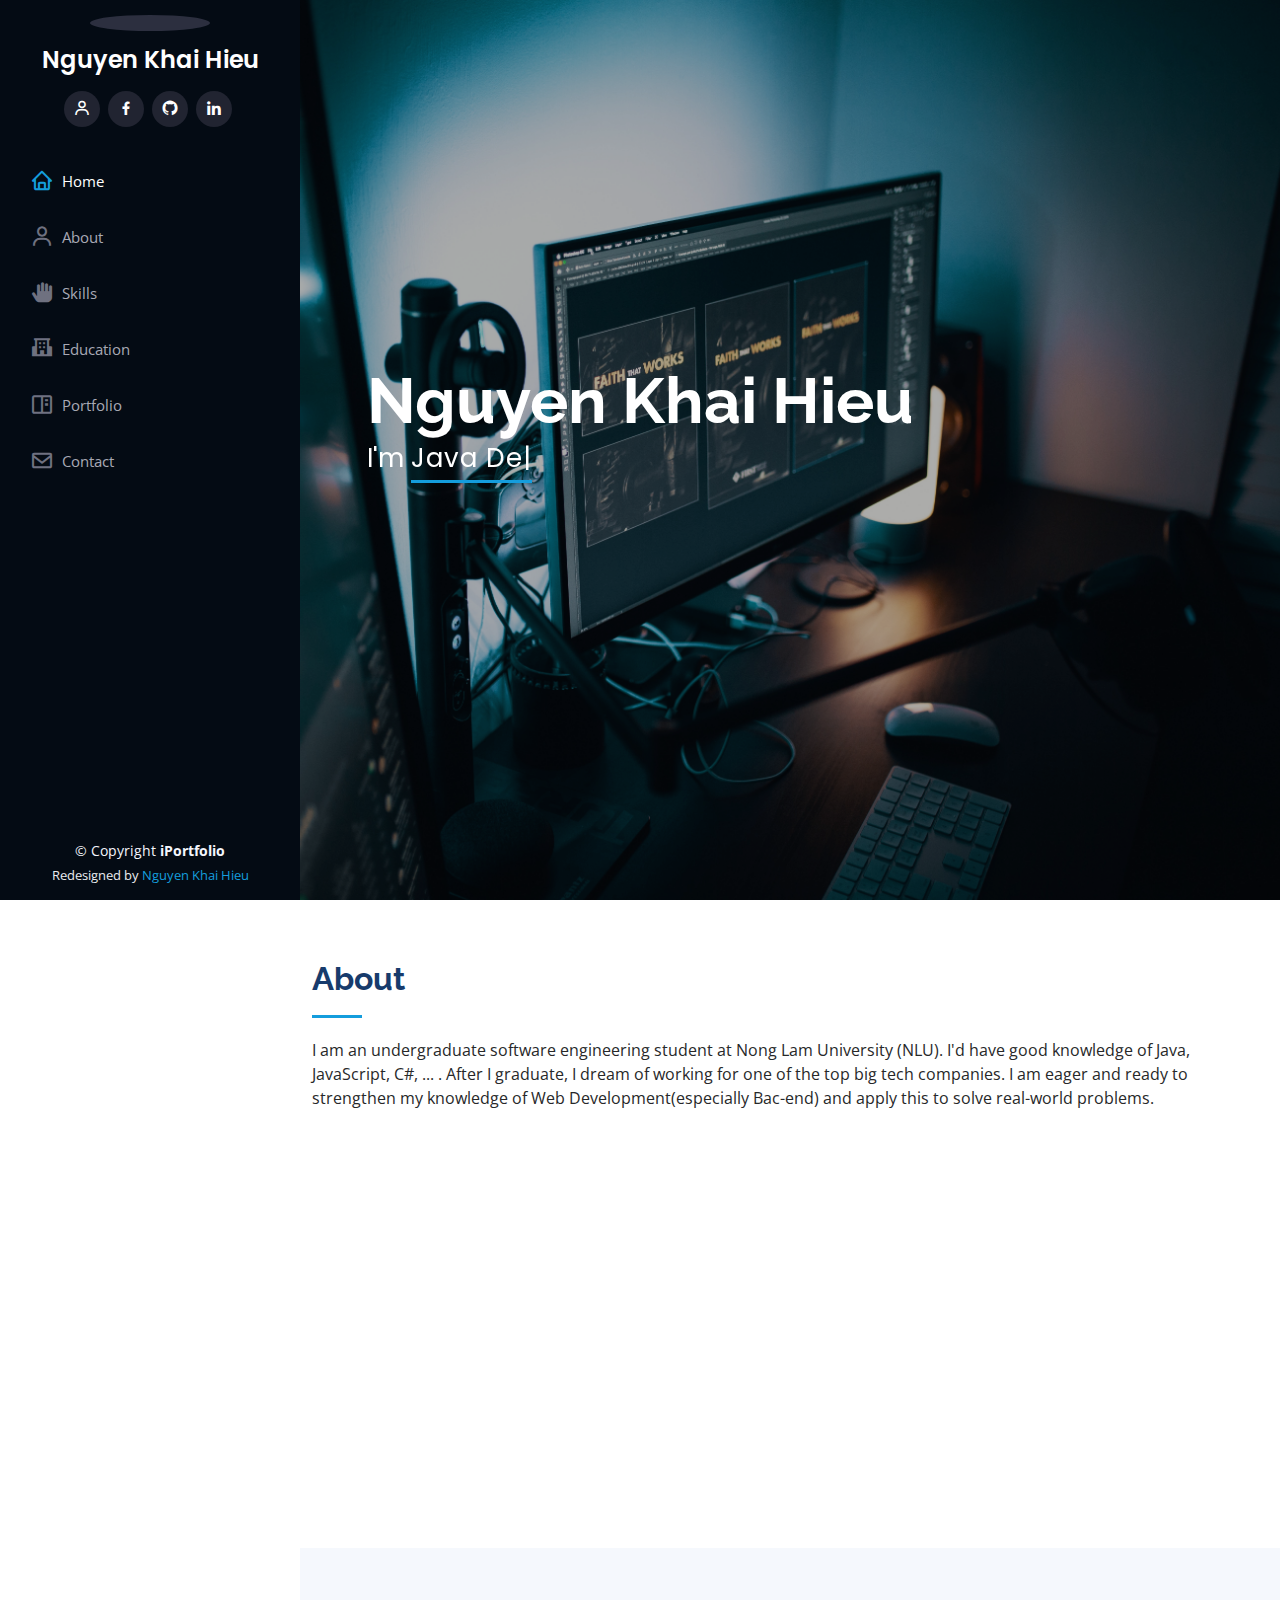
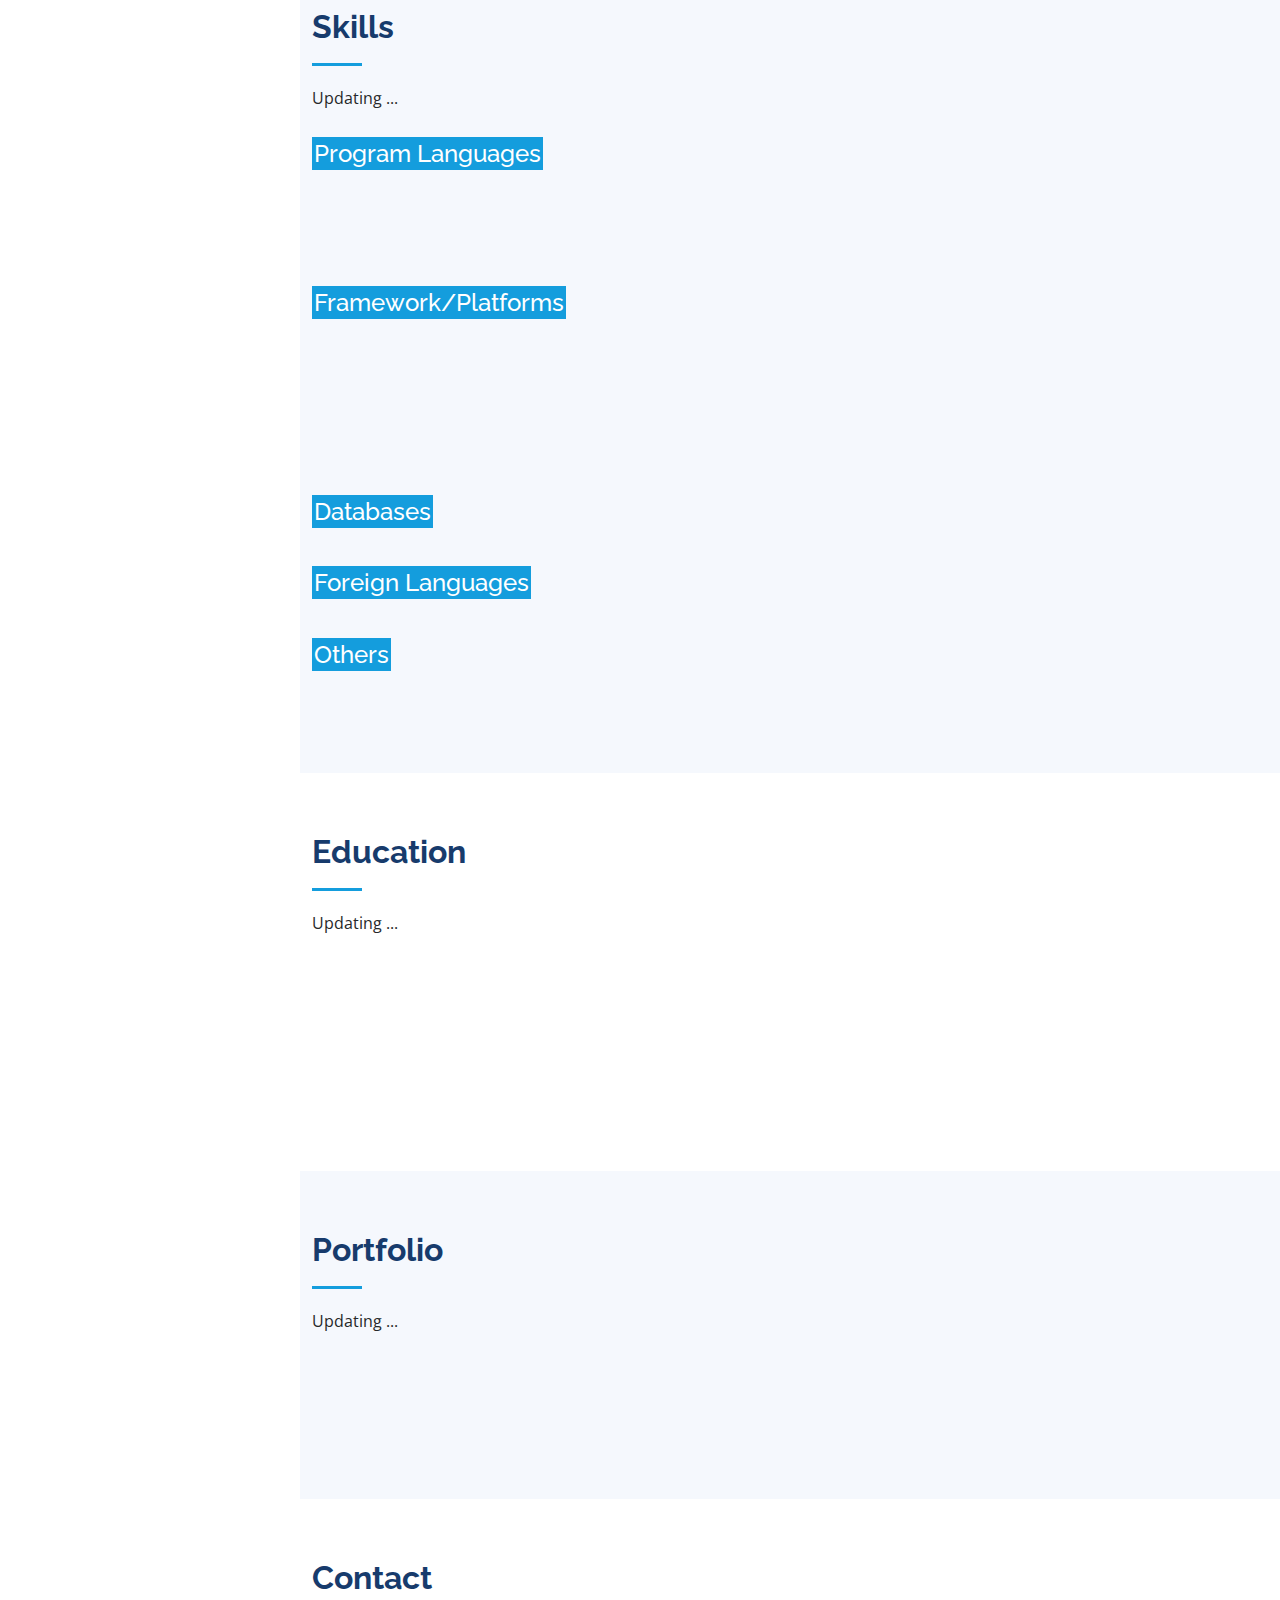
==== commit 46d36b9f: "update profile" ====
--- a/index.html
+++ b/index.html
@@ -43,6 +43,46 @@
       background: url("assets/img/bg4.jpg") top center;
       background-size: cover;
     }
+    .skills .progress-bar-wrap,.skills .progress-bar{
+        height: 5px;
+    }
+    .skills .progress{
+      display: flex;
+    }
+    .skills .progress-bar-wrap{
+      width: 100%;
+      align-self: center;
+      flex-grow: 0;
+    
+    }
+    .skills .progress  .skill{
+        font-size: 18px;
+        padding: 7px;
+        align-self: center;
+        flex-grow: 1;
+        text-transform: none;
+    }
+    .mx-4{
+      font-size: 18px;
+        
+        font-weight: 600;
+    }
+    .skills .progress .logo{
+      padding:7px 0 7px 7px;
+      width: 15%;
+
+    }
+    .skills .progress .logo img{
+      float: right;
+      flex-grow: 1;
+    }
+    .skills-content h4{
+      display: inline;
+      background: #149ddd;
+    color: #fff;
+    padding: 2px;
+}
+    
   </style>
   <!-- =======================================================
   * Template Name: iPortfolio - v3.9.1
@@ -76,9 +116,9 @@
         <ul>
           <li><a href="#hero" class="nav-link scrollto active"><i class="bx bx-home"></i> <span>Home</span></a></li>
           <li><a href="#about" class="nav-link scrollto"><i class="bx bx-user"></i> <span>About</span></a></li>
+          <li><a href="#skills" class="nav-link scrollto"><i class="bx bxs-hand"></i> <span>Skills</span></a></li>
           <li><a href="#resume" class="nav-link scrollto"><i class="bx bxs-school"></i> <span>Education</span></a></li>
           <li><a href="#portfolio" class="nav-link scrollto"><i class="bx bx-book-content"></i> <span>Portfolio</span></a></li>
-          <li><a href="#testimonials" class="nav-link scrollto"><i class="bx bx-bookmarks"></i> <span>Testimonials</span></a></li>
           <li><a href="#contact" class="nav-link scrollto"><i class="bx bx-envelope"></i> <span>Contact</span></a></li>
         </ul>
       </nav><!-- .nav-menu -->
@@ -89,7 +129,7 @@
   <section id="hero" class="d-flex flex-column justify-content-center align-items-center">
     <div class="hero-container" data-aos="fade-in">
       <h1>Alex Smith</h1>
-      <p>I'm <span class="typed" data-typed-items="Java Developer, Young Boy, Human"></span></p>
+      <p>I'm <span class="typed" data-typed-items="Java Developer, Software Engineer, Fresher"></span></p>
     </div>
   </section><!-- End Hero -->
 
@@ -138,7 +178,7 @@
     </section><!-- End About Section -->
 
     <!-- ======= Facts Section ======= -->
-    <section id="facts" class="facts">
+    <!-- <section id="facts" class="facts">
       <div class="container">
 
         <div class="section-title">
@@ -183,7 +223,8 @@
         </div>
 
       </div>
-    </section><!-- End Facts Section -->
+</section> -->
+   <!-- End Facts Section -->
 
     <!-- ======= Skills Section ======= -->
     <section id="skills" class="skills section-bg">
@@ -195,7 +236,7 @@
         </div>
 
         <div class="row skills-content">
-          <h4>Program Languages</h4>
+          <div><h4>Program Languages</h4></div>
           <div class="col-lg-6" data-aos="fade-up">
            
           </div>
@@ -203,7 +244,7 @@
           <div class="col-lg-6" data-aos="fade-up" data-aos-delay="100">
 
           </div>
-          <h4>Framework/Platforms</h4>
+          <div><h4>Framework/Platforms</h4></div>
           <div class="col-lg-6" data-aos="fade-up">
            
           </div>
@@ -211,15 +252,15 @@
           <div class="col-lg-6" data-aos="fade-up" data-aos-delay="100">
 
           </div>
-          <h4>Databases</h4>
+          <div><h4>Databases</h4></div>
           <div class="col-lg-6" data-aos="fade-up">
            
           </div> 
-          <h4>Foreign Languages</h4>
+          <div><h4>Foreign Languages</h4></div>
           <div class="col-lg-6" data-aos="fade-up">
            
           </div> 
-          <h4>Others</h4>
+          <div><h4>Others</h4></div>
           <div class="col-lg-6" data-aos="fade-up">
            
           </div>         
@@ -374,88 +415,7 @@
     <!-- ======= Services Section ======= -->
 
     <!-- ======= Testimonials Section ======= -->
-    <section id="testimonials" class="testimonials section-bg">
-      <div class="container">
-
-        <div class="section-title">
-          <h2>Testimonials</h2>
-          <p>Updating</p>
-        </div>
-
-        <div class="testimonials-slider swiper" data-aos="fade-up" data-aos-delay="100">
-          <div class="swiper-wrapper">
-
-            <div class="swiper-slide">
-              <div class="testimonial-item" data-aos="fade-up">
-                <p>
-                  <i class="bx bxs-quote-alt-left quote-icon-left"></i>
-                  You only live once, but if you do it right, once is enough
-                  <i class="bx bxs-quote-alt-right quote-icon-right"></i>
-                </p>
-                <img src="assets/img/testimonials/testimonials-1.jpg" class="testimonial-img" alt="">
-                <h3>Saul Goodman</h3>
-                <h4>Ceo &amp; Founder</h4>
-              </div>
-            </div><!-- End testimonial item -->
-
-            <div class="swiper-slide">
-              <div class="testimonial-item" data-aos="fade-up" data-aos-delay="100">
-                <p>
-                  <i class="bx bxs-quote-alt-left quote-icon-left"></i>
-                  Don’t cry because it’s over, smile because it happened
-                  <i class="bx bxs-quote-alt-right quote-icon-right"></i>
-                </p>
-                <img src="assets/img/testimonials/testimonials-2.jpg" class="testimonial-img" alt="">
-                <h3>Sara Wilsson</h3>
-                <h4>Designer</h4>
-              </div>
-            </div><!-- End testimonial item -->
-
-            <div class="swiper-slide">
-              <div class="testimonial-item" data-aos="fade-up" data-aos-delay="200">
-                <p>
-                  <i class="bx bxs-quote-alt-left quote-icon-left"></i>
-                  Insanity is doing the same thing, over and over again, but expecting different results
-                  <i class="bx bxs-quote-alt-right quote-icon-right"></i>
-                </p>
-                <img src="assets/img/testimonials/testimonials-3.jpg" class="testimonial-img" alt="">
-                <h3>Jena Karlis</h3>
-                <h4>Store Owner</h4>
-              </div>
-            </div><!-- End testimonial item -->
-
-            <div class="swiper-slide">
-              <div class="testimonial-item" data-aos="fade-up" data-aos-delay="300">
-                <p>
-                  <i class="bx bxs-quote-alt-left quote-icon-left"></i>
-                  It does not do to dwell on dreams and forget to live
-                  <i class="bx bxs-quote-alt-right quote-icon-right"></i>
-                </p>
-                <img src="assets/img/testimonials/testimonials-4.jpg" class="testimonial-img" alt="">
-                <h3>Matt Brandon</h3>
-                <h4>Freelancer</h4>
-              </div>
-            </div><!-- End testimonial item -->
-
-            <div class="swiper-slide">
-              <div class="testimonial-item" data-aos="fade-up" data-aos-delay="400">
-                <p>
-                  <i class="bx bxs-quote-alt-left quote-icon-left"></i>
-                  Good friends, good books, and a sleepy conscience
-                  <i class="bx bxs-quote-alt-right quote-icon-right"></i>
-                </p>
-                <img src="assets/img/testimonials/testimonials-5.jpg" class="testimonial-img" alt="">
-                <h3>John Larson</h3>
-                <h4>Entrepreneur</h4>
-              </div>
-            </div><!-- End testimonial item -->
-
-          </div>
-          <div class="swiper-pagination"></div>
-        </div>
-
-      </div>
-    </section><!-- End Testimonials Section -->
+    
 
     <!-- ======= Contact Section ======= -->
     <section id="contact" class="contact">
@@ -494,7 +454,7 @@
           </div>
 
           <div class="col-lg-7 mt-5 mt-lg-0 d-flex align-items-stretch">
-            <form action="forms/contact.php" method="post" role="form" class="php-email-form">
+            <div  class="php-email-form">
               <div class="row">
                 <div class="form-group col-md-6">
                   <label for="name">Your Name</label>
@@ -518,15 +478,17 @@
                 <div class="error-message"></div>
                 <div class="sent-message">Your message has been sent. Thank you!</div>
               </div>
-              <div class="text-center"><button type="submit">Send Message</button></div>
-            </form>
-          </div>
-
-        </div>
-
+              <div class="text-center"><button class="btn btn-primary" type="button"  
+                onclick="alert('Please contact with me by Facebook or Email above <3')">Send Message</button></div>
+            </div>
+          </div>
+          
+        </div>
       </div>
     </section><!-- End Contact Section -->
-
+     <!-- Modal -->
+
+ 
   </main><!-- End #main -->
 
   <!-- ======= Footer ======= -->
@@ -546,6 +508,7 @@
   </footer><!-- End  Footer -->
 
   <a href="#" class="back-to-top d-flex align-items-center justify-content-center"><i class="bi bi-arrow-up-short"></i></a>
+ 
    <!-- My JS File -->
    <script src="main.js"></script>
   <!-- Vendor JS Files -->
@@ -558,7 +521,7 @@
   <script src="assets/vendor/typed.js/typed.min.js"></script>
   <script src="assets/vendor/waypoints/noframework.waypoints.js"></script>
   <script src="assets/vendor/php-email-form/validate.js"></script>
-
+  <script src="assets/js/alert.js"></script>
   <!-- Template Main JS File -->
   <script src="assets/js/main.js"></script>
    <!-- Call json -->
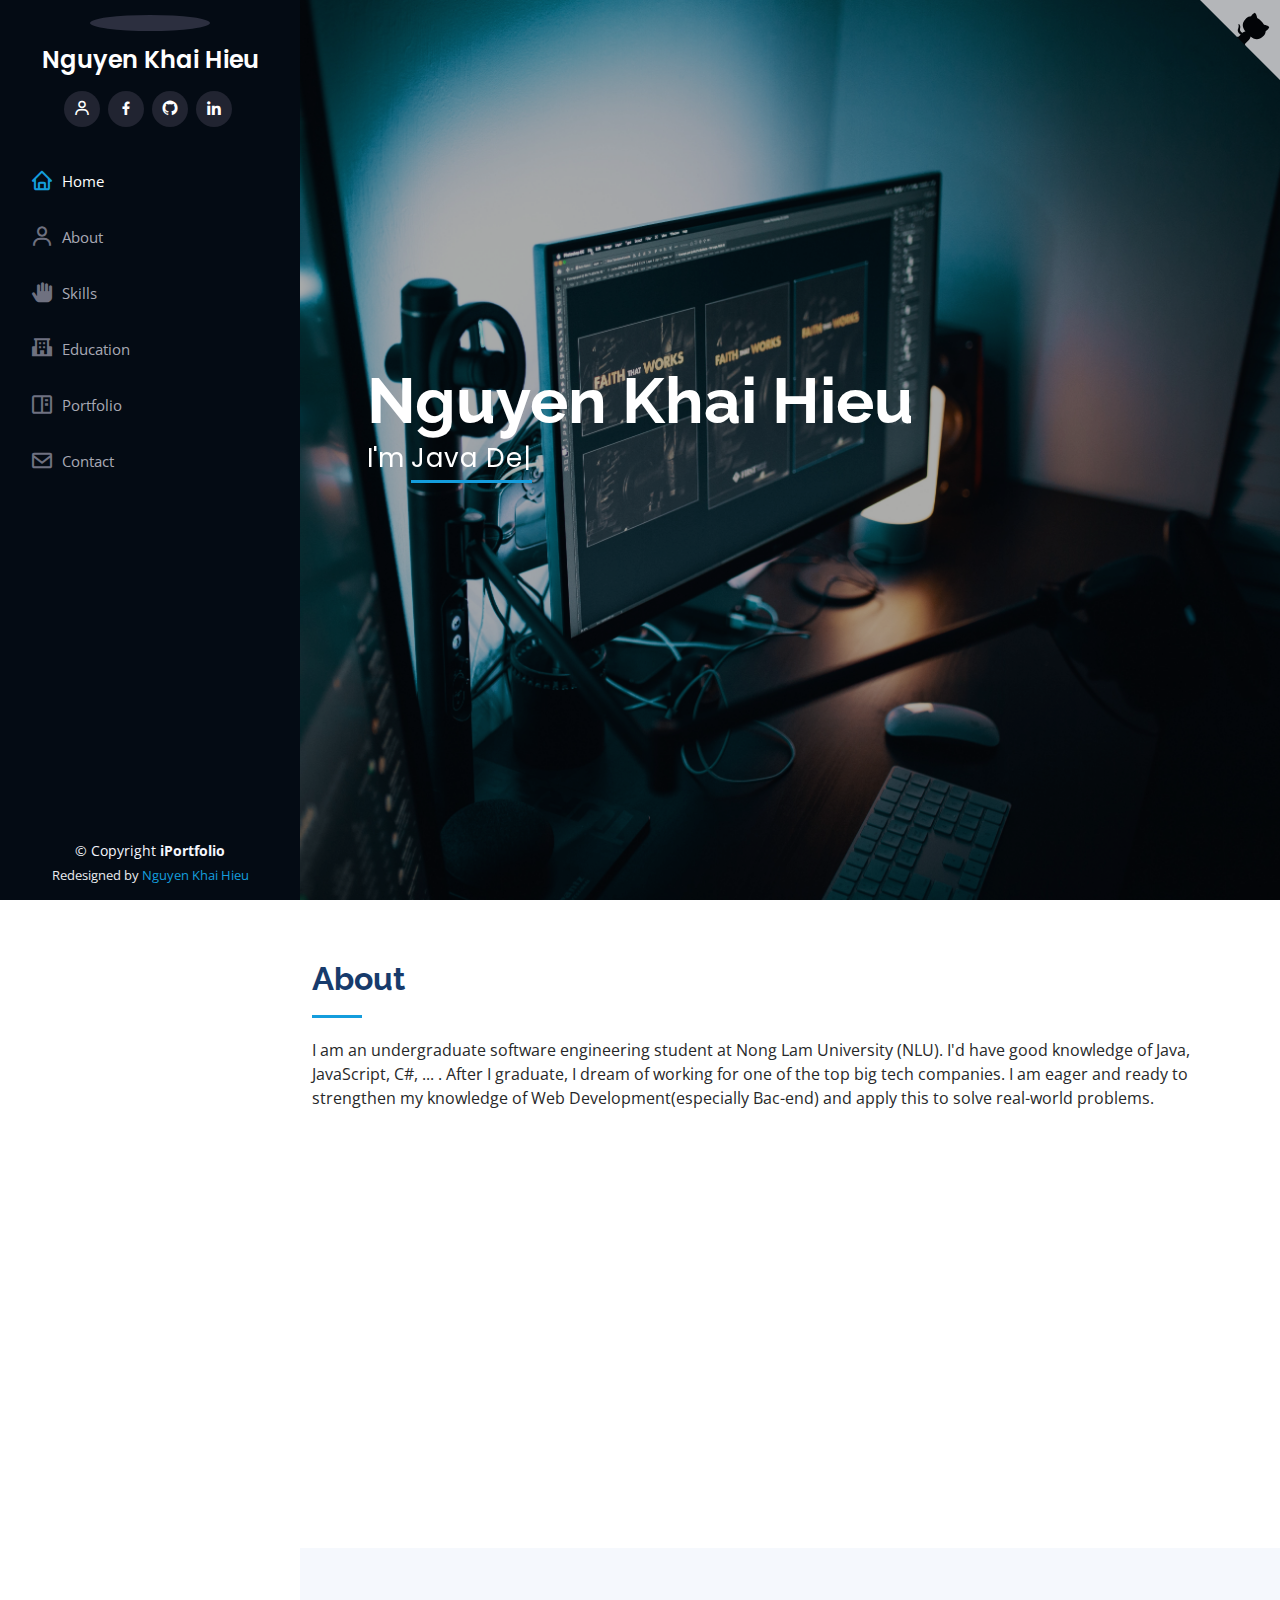
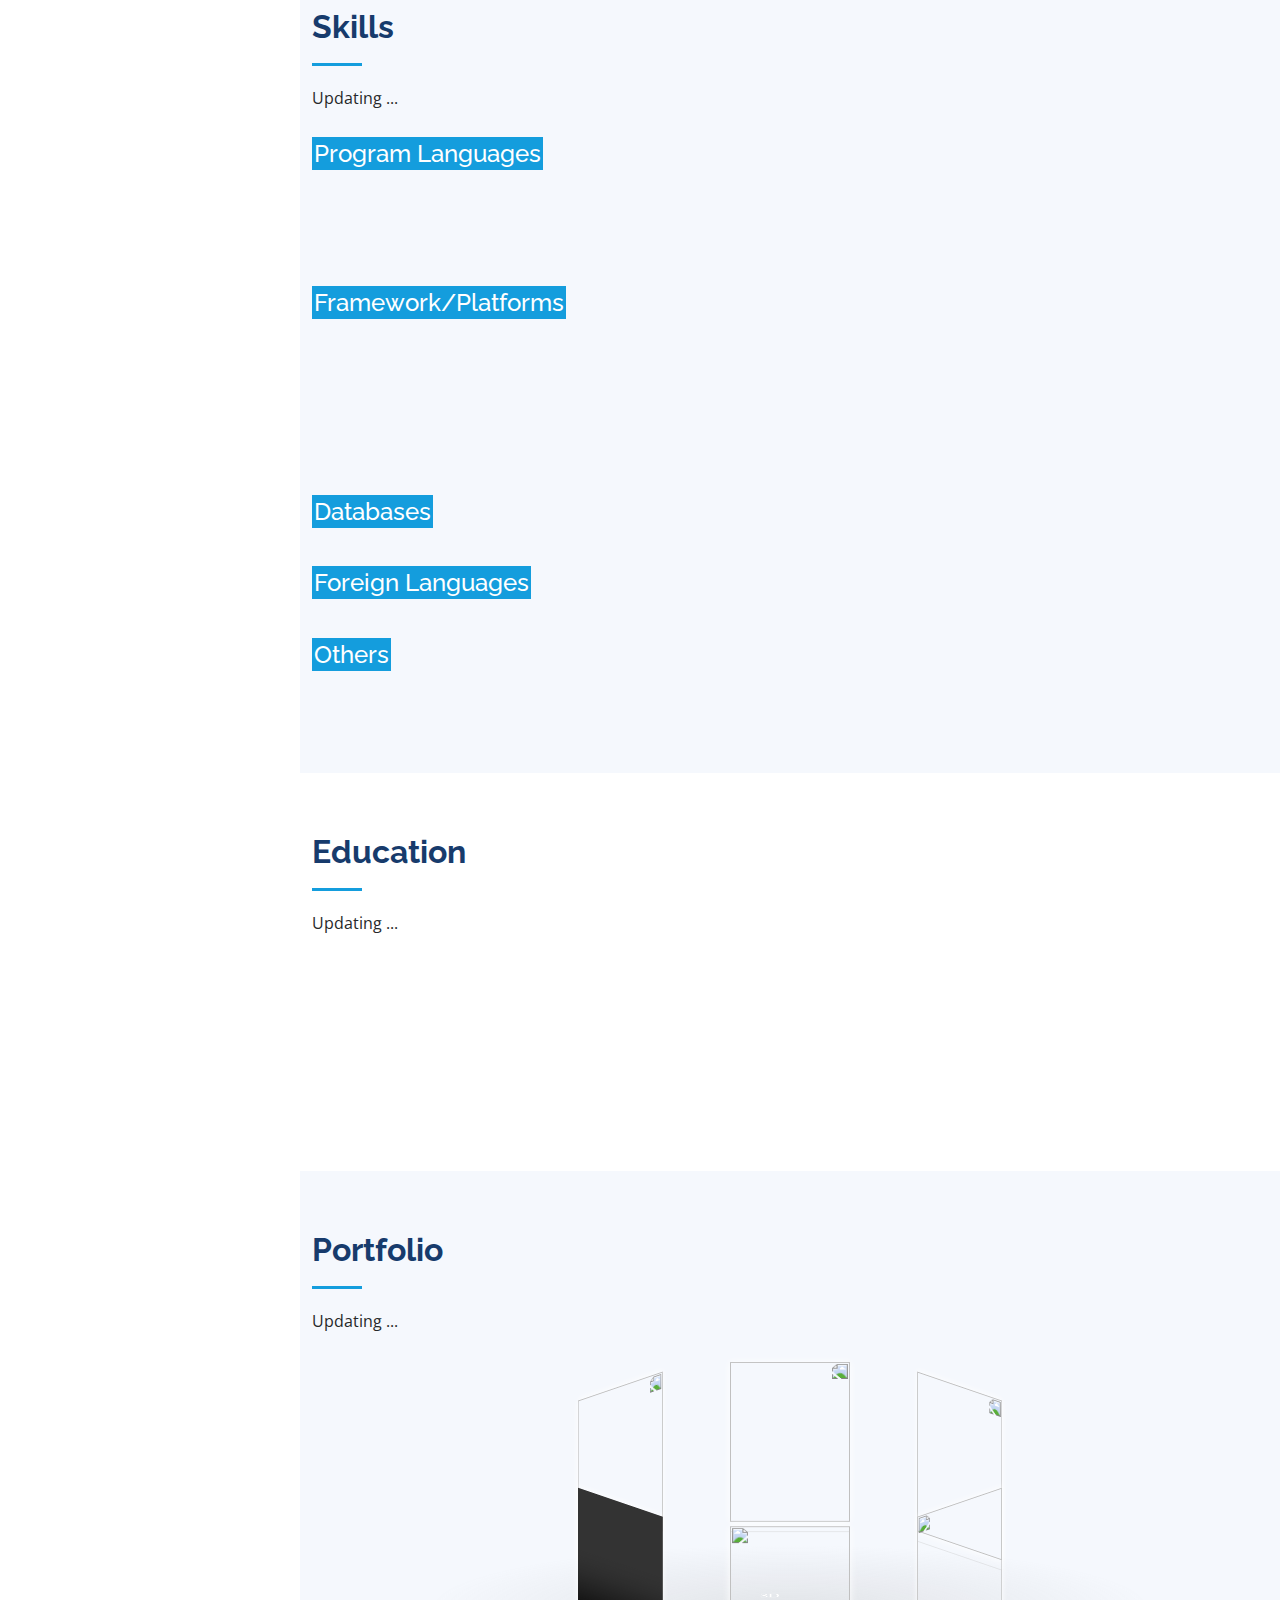
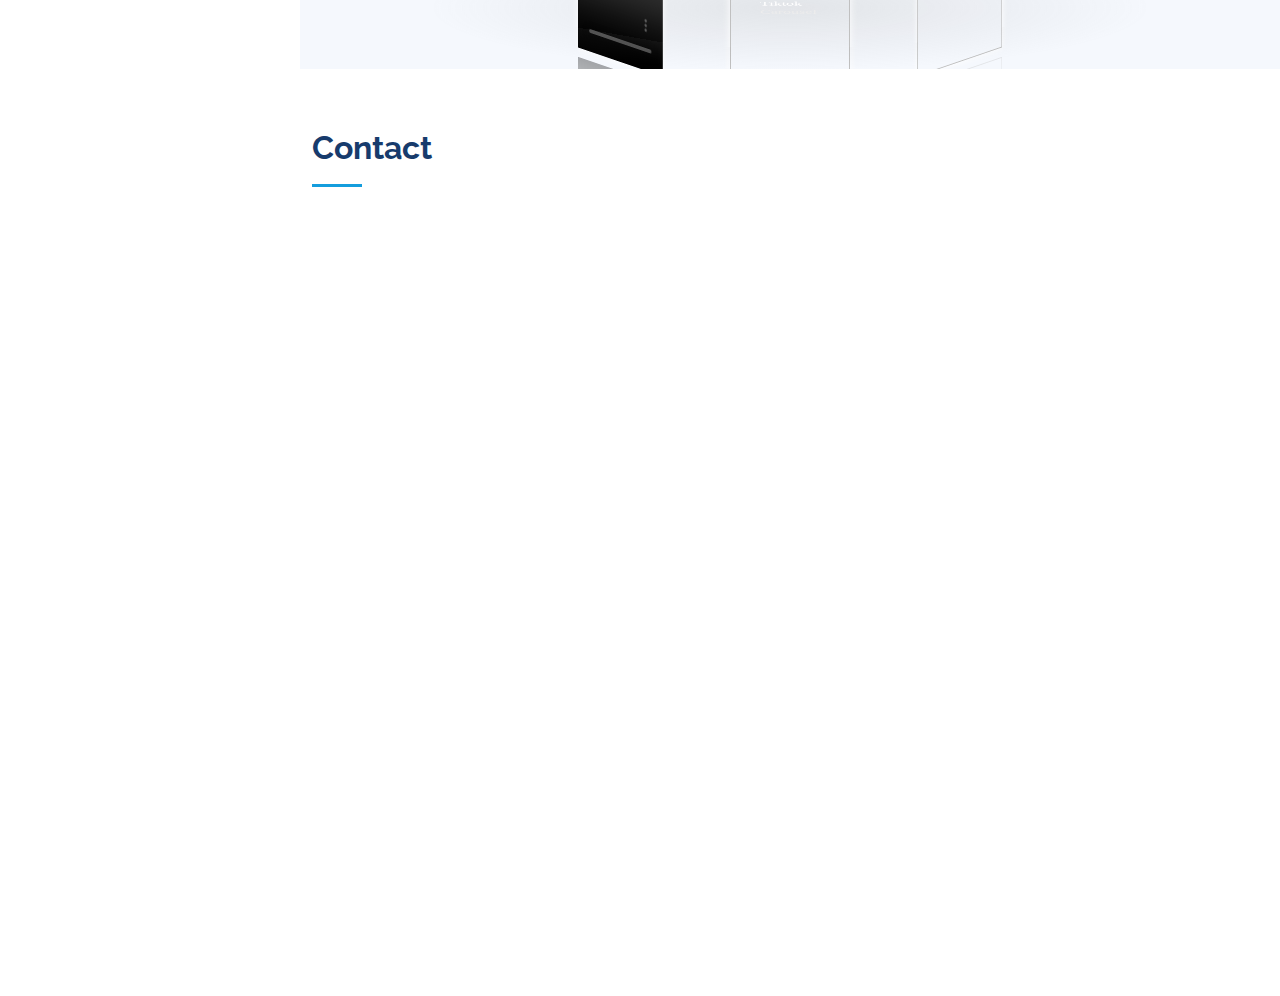
==== commit 0064e40f: "update image" ====
--- a/index.html
+++ b/index.html
@@ -26,6 +26,7 @@
 
   <!-- Template Main CSS File -->
   <link href="assets/css/style.css" rel="stylesheet">
+  <link href="game/style.css" rel="stylesheet">
   <!-- Google tag (gtag.js) -->
   <script async src="https://www.googletagmanager.com/gtag/js?id=G-9JH4NKV52X"></script>
   <script>
@@ -302,7 +303,7 @@
         <div class="section-title">
           <h2>Portfolio</h2>
           <p>Updating ...</p>
-        </div>
+        </div class="body">
 
         <div class="row" data-aos="fade-up">
           <div class="col-lg-12 d-flex justify-content-center">
@@ -313,6 +314,46 @@
               <li data-filter=".filter-web">App</li>
             </ul>
           </div>
+        </div>
+        <div>
+          <div id="drag-container">
+            <div id="spin-container">
+              <!-- Add your images (or video) here -->
+              <img src="https://media.discordapp.net/attachments/1055108546741678093/1057251577183875102/kahoot_adulthood_1c1603f1-3a30-45cd-95b9-801552510eb2.png?width=670&height=670" alt="">
+              <img src="https://cdn.openai.com/labs/images/A%203D%20render%20of%20an%20astronaut%20walking%20in%20a%20green%20desert.webp?v=1" alt="">
+              <img src="https://cdn.openai.com/labs/images/Two%20futuristic%20towers%20with%20a%20skybridge%20covered%20in%20lush%20foliage,%20digital%20art.webp?v=1" alt="">
+              <img src="https://images.pexels.com/photos/2603464/pexels-photo-2603464.jpeg?auto=compress&cs=tinysrgb&w=1260&h=750&dpr=1" alt="">
+              <img src="https://images.pexels.com/photos/2528118/pexels-photo-2528118.jpeg?auto=compress&cs=tinysrgb&w=1260&h=750&dpr=1" alt="">
+              <img src="https://images.pexels.com/photos/16136419/pexels-photo-16136419.jpeg?auto=compress&cs=tinysrgb&w=1260&h=750&dpr=1" alt="">
+              
+              <!-- Example image with link -->
+              <a target="_blank" href="https://images.pexels.com/photos/139829/pexels-photo-139829.jpeg">
+                <img src="https://images.pexels.com/photos/139829/pexels-photo-139829.jpeg?auto=compress&cs=tinysrgb&dpr=1&w=500" alt="">
+              </a>
+          
+              <!-- Example add video  -->
+              <video controls autoplay="autoplay" loop>
+                <source src="https://player.vimeo.com/external/322244668.sd.mp4?s=338c48ac2dfcb1d4c0689968b5baf94eee6ca0c1&profile_id=165&oauth2_token_id=57447761" type="video/mp4">
+              </video>
+          
+              <!-- Text at center of ground -->
+              <p>3D Tiktok Carousel</p>
+            </div>
+            <div id="ground"></div>
+          </div>
+          
+          <div id="music-container"></div>
+          
+          
+          
+          
+          
+          
+          
+          
+          
+          <!-- github corner (https://github.com/tholman/github-corners) -->
+          <a href="https://github.com/HoangTran0410/3DCarousel" target="_blank" class="github-corner" aria-label="View source on GitHub"><svg width="80" height="80" viewBox="0 0 250 250" style="fill:#fff; color:#000; position: absolute; top: 0; border: 0; right: 0;" aria-hidden="true"><path d="M0,0 L115,115 L130,115 L142,142 L250,250 L250,0 Z"></path><path d="M128.3,109.0 C113.8,99.7 119.0,89.6 119.0,89.6 C122.0,82.7 120.5,78.6 120.5,78.6 C119.2,72.0 123.4,76.3 123.4,76.3 C127.3,80.9 125.5,87.3 125.5,87.3 C122.9,97.6 130.6,101.9 134.4,103.2" fill="currentColor" style="transform-origin: 130px 106px;" class="octo-arm"></path><path d="M115.0,115.0 C114.9,115.1 118.7,116.5 119.8,115.4 L133.7,101.6 C136.9,99.2 139.9,98.4 142.2,98.6 C133.8,88.0 127.5,74.4 143.8,58.0 C148.5,53.4 154.0,51.2 159.7,51.0 C160.3,49.4 163.2,43.6 171.4,40.1 C171.4,40.1 176.1,42.5 178.8,56.2 C183.1,58.6 187.2,61.8 190.9,65.4 C194.5,69.0 197.7,73.2 200.1,77.6 C213.8,80.2 216.3,84.9 216.3,84.9 C212.7,93.1 206.9,96.0 205.4,96.6 C205.1,102.4 203.0,107.8 198.3,112.5 C181.9,128.9 168.3,122.5 157.7,114.1 C157.9,116.9 156.7,120.9 152.7,124.9 L141.0,136.5 C139.8,137.7 141.6,141.9 141.8,141.8 Z" fill="currentColor" class="octo-body"></path></svg></a><style>.github-corner:hover .octo-arm{animation:octocat-wave 560ms ease-in-out}@keyframes octocat-wave{0%,100%{transform:rotate(0)}20%,60%{transform:rotate(-25deg)}40%,80%{transform:rotate(10deg)}}@media (max-width:500px){.github-corner:hover .octo-arm{animation:none}.github-corner .octo-arm{animation:octocat-wave 560ms ease-in-out}}</style>
         </div>
 
         <!-- <div class="row portfolio-container" data-aos="fade-up" data-aos-delay="100">
@@ -479,7 +520,7 @@
                 <div class="sent-message">Your message has been sent. Thank you!</div>
               </div>
               <div class="text-center"><button class="btn btn-primary" type="button"  
-                onclick="alert('Please contact with me by Facebook or Email above <3')">Send Message</button></div>
+                onclick="alert('Please contact with me by Facebook or Email above \n 🙋❤️🍇😽🚗🖥⏩💎📸🗻☃️🐙🍕👧👈👇✍️💪')">Send Message</button></div>
             </div>
           </div>
           
@@ -525,7 +566,7 @@
   <!-- Template Main JS File -->
   <script src="assets/js/main.js"></script>
    <!-- Call json -->
- 
+  <script src="game/logic.js"></script>
   
   
 
--- a/game/style.css
+++ b/game/style.css
@@ -0,0 +1,122 @@
+* {
+    margin: 0;
+    padding: 0;
+  }
+  
+  html,
+  body {
+    height: 100%;
+    /* for touch screen */
+    touch-action: none; 
+  }
+  
+  .body {
+    overflow: hidden;
+    display: -webkit-box;
+    display: -ms-flexbox;
+    display: flex;
+    background: #111;
+    -webkit-perspective: 1000px;
+            perspective: 1000px;
+    -webkit-transform-style: preserve-3d;
+            transform-style: preserve-3d;
+  }
+  
+  #drag-container, #spin-container {
+    position: relative;
+    display: -webkit-box;
+    display: -ms-flexbox;
+    display: flex;
+    margin: auto;
+    -webkit-transform-style: preserve-3d;
+            transform-style: preserve-3d;
+    -webkit-transform: rotateX(-10deg);
+            transform: rotateX(-10deg);
+  }
+  
+  #drag-container img, #drag-container video {
+    -webkit-transform-style: preserve-3d;
+            transform-style: preserve-3d;
+    position: absolute;
+    left: 0;
+    top: 0;
+    width: 100%;
+    height: 100%;
+    line-height: 200px;
+    font-size: 50px;
+    text-align: center;
+    -webkit-box-shadow: 0 0 8px #fff;
+            box-shadow: 0 0 8px #fff;
+    -webkit-box-reflect: below 10px linear-gradient(transparent, transparent, #0005);
+  }
+  
+  #drag-container img:hover, #drag-container video:hover {
+    -webkit-box-shadow: 0 0 15px #fffd;
+            box-shadow: 0 0 15px #fffd;
+    -webkit-box-reflect: below 10px linear-gradient(transparent, transparent, #0007);
+  }
+  
+  #drag-container p {
+    font-family: Serif;
+    position: absolute;
+    top: 100%;
+    left: 50%;
+    -webkit-transform: translate(-50%,-50%) rotateX(90deg);
+            transform: translate(-50%,-50%) rotateX(90deg);
+    color: #fff;
+  }
+  
+  #ground {
+    width: 900px;
+    height: 900px;
+    position: absolute;
+    top: 100%;
+    left: 50%;
+    -webkit-transform: translate(-50%,-50%) rotateX(90deg);
+            transform: translate(-50%,-50%) rotateX(90deg);
+    background: -webkit-radial-gradient(center center, farthest-side , #9993, transparent);
+  }
+  
+  #music-container {
+    position: absolute;
+    top: 0;
+    left: 0;
+  }
+  
+  @-webkit-keyframes spin {
+    from{
+      -webkit-transform: rotateY(0deg);
+              transform: rotateY(0deg);
+    } to{
+      -webkit-transform: rotateY(360deg);
+              transform: rotateY(360deg);
+    }
+  }
+  
+  @keyframes spin {
+    from{
+      -webkit-transform: rotateY(0deg);
+              transform: rotateY(0deg);
+    } to{
+      -webkit-transform: rotateY(360deg);
+              transform: rotateY(360deg);
+    }
+  }
+  @-webkit-keyframes spinRevert {
+    from{
+      -webkit-transform: rotateY(360deg);
+              transform: rotateY(360deg);
+    } to{
+      -webkit-transform: rotateY(0deg);
+              transform: rotateY(0deg);
+    }
+  }
+  @keyframes spinRevert {
+    from{
+      -webkit-transform: rotateY(360deg);
+              transform: rotateY(360deg);
+    } to{
+      -webkit-transform: rotateY(0deg);
+              transform: rotateY(0deg);
+    }
+  }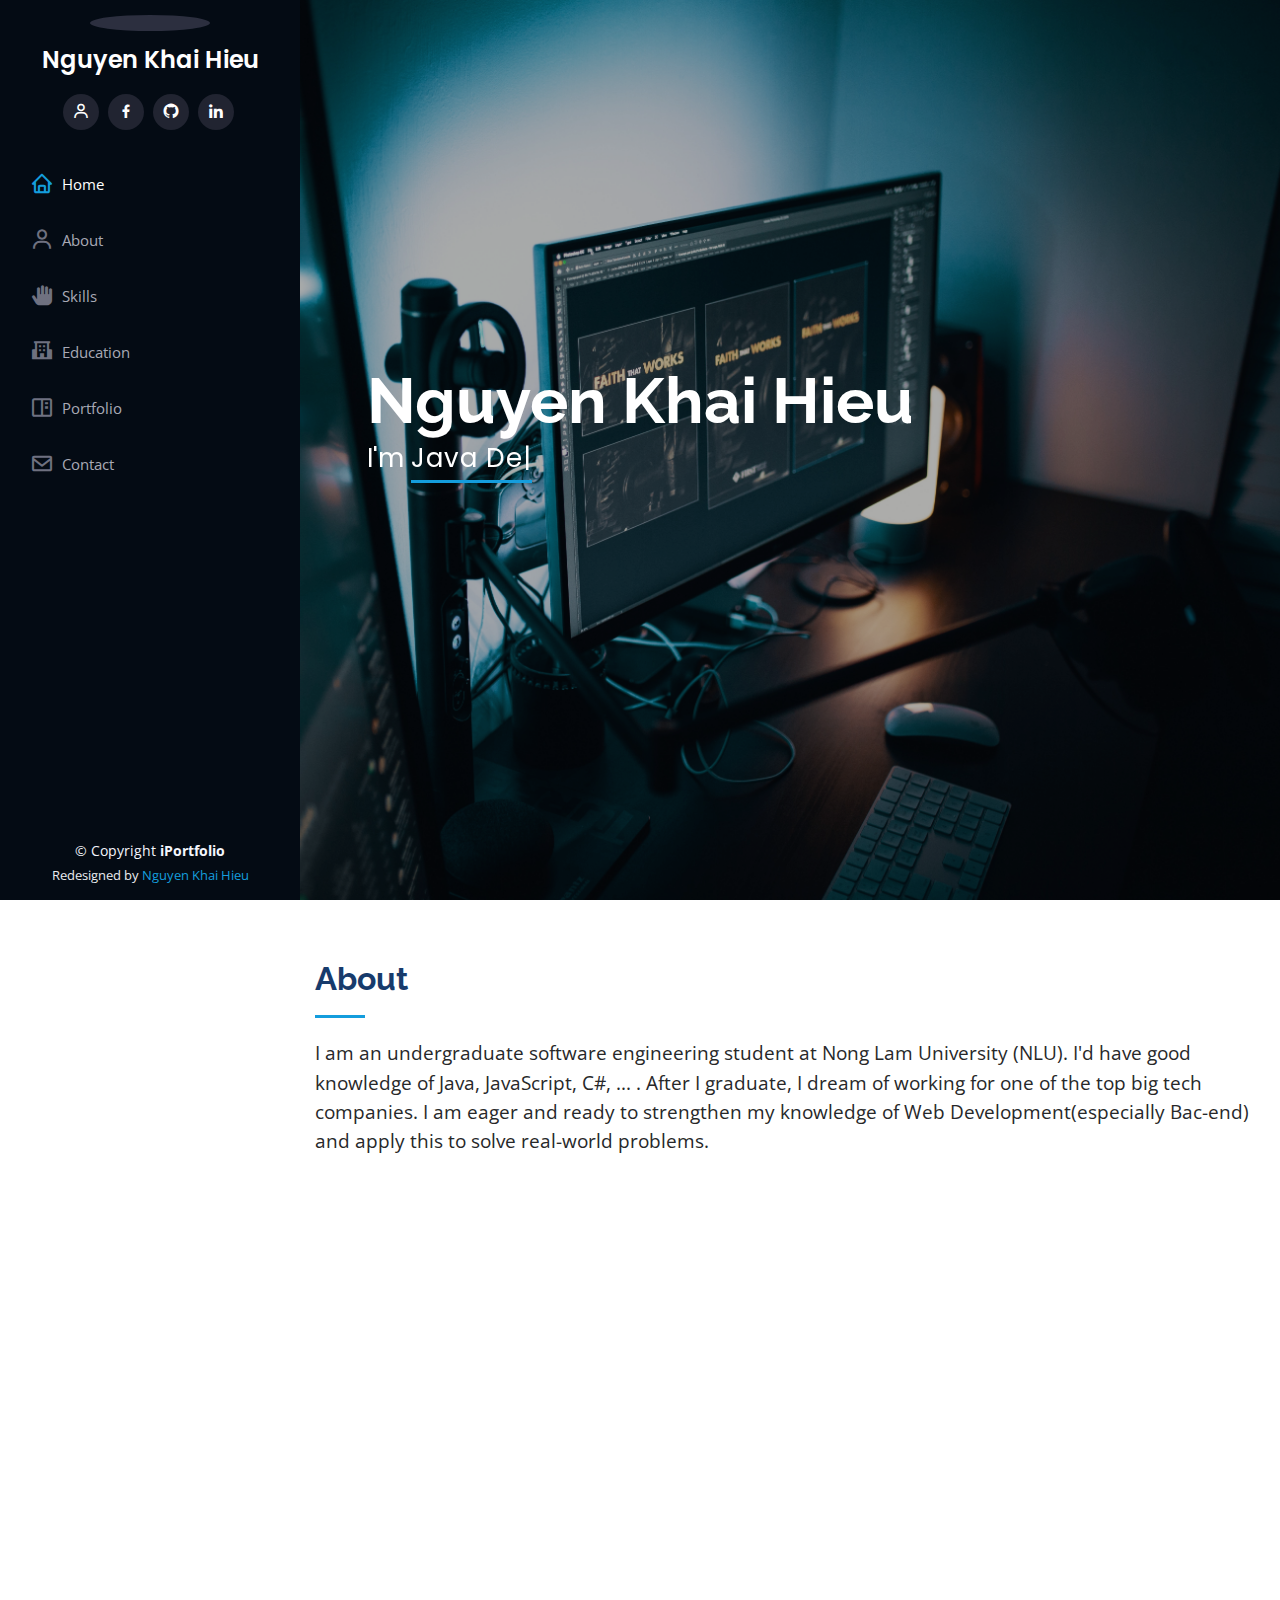
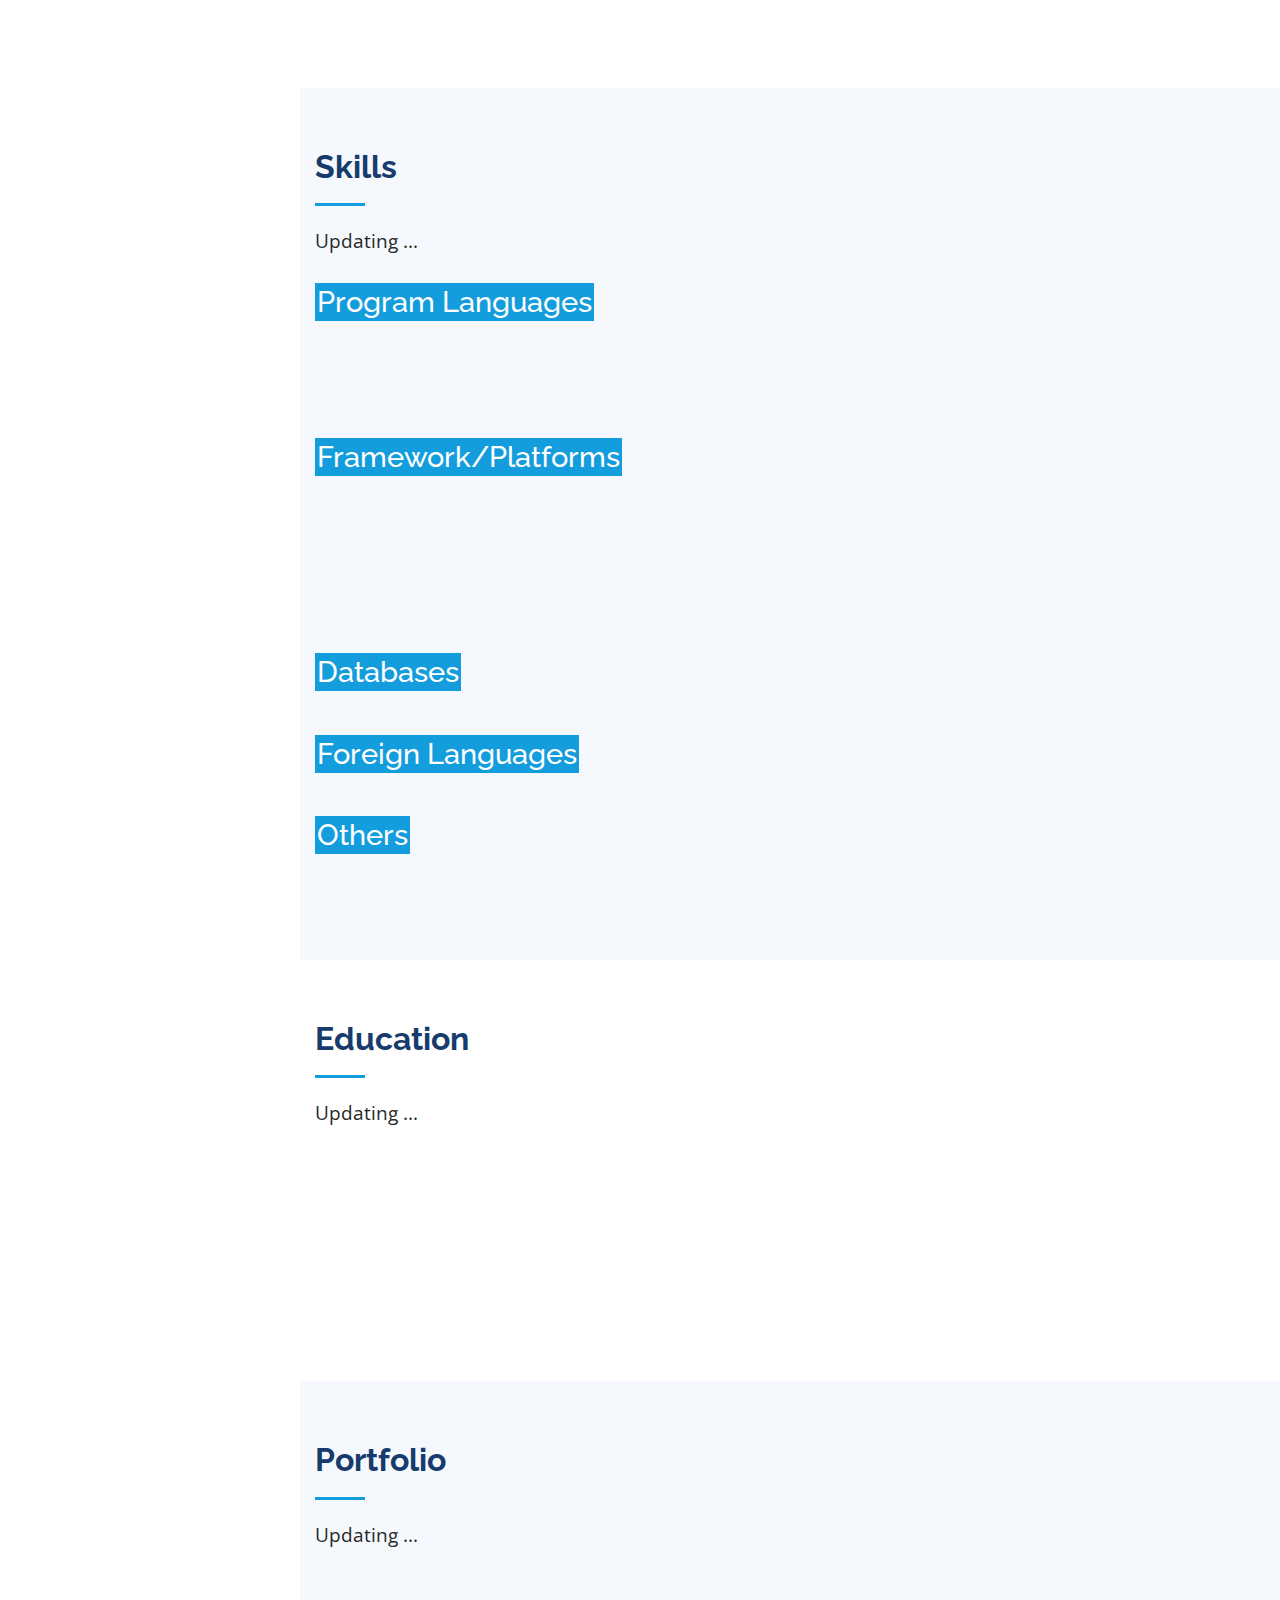
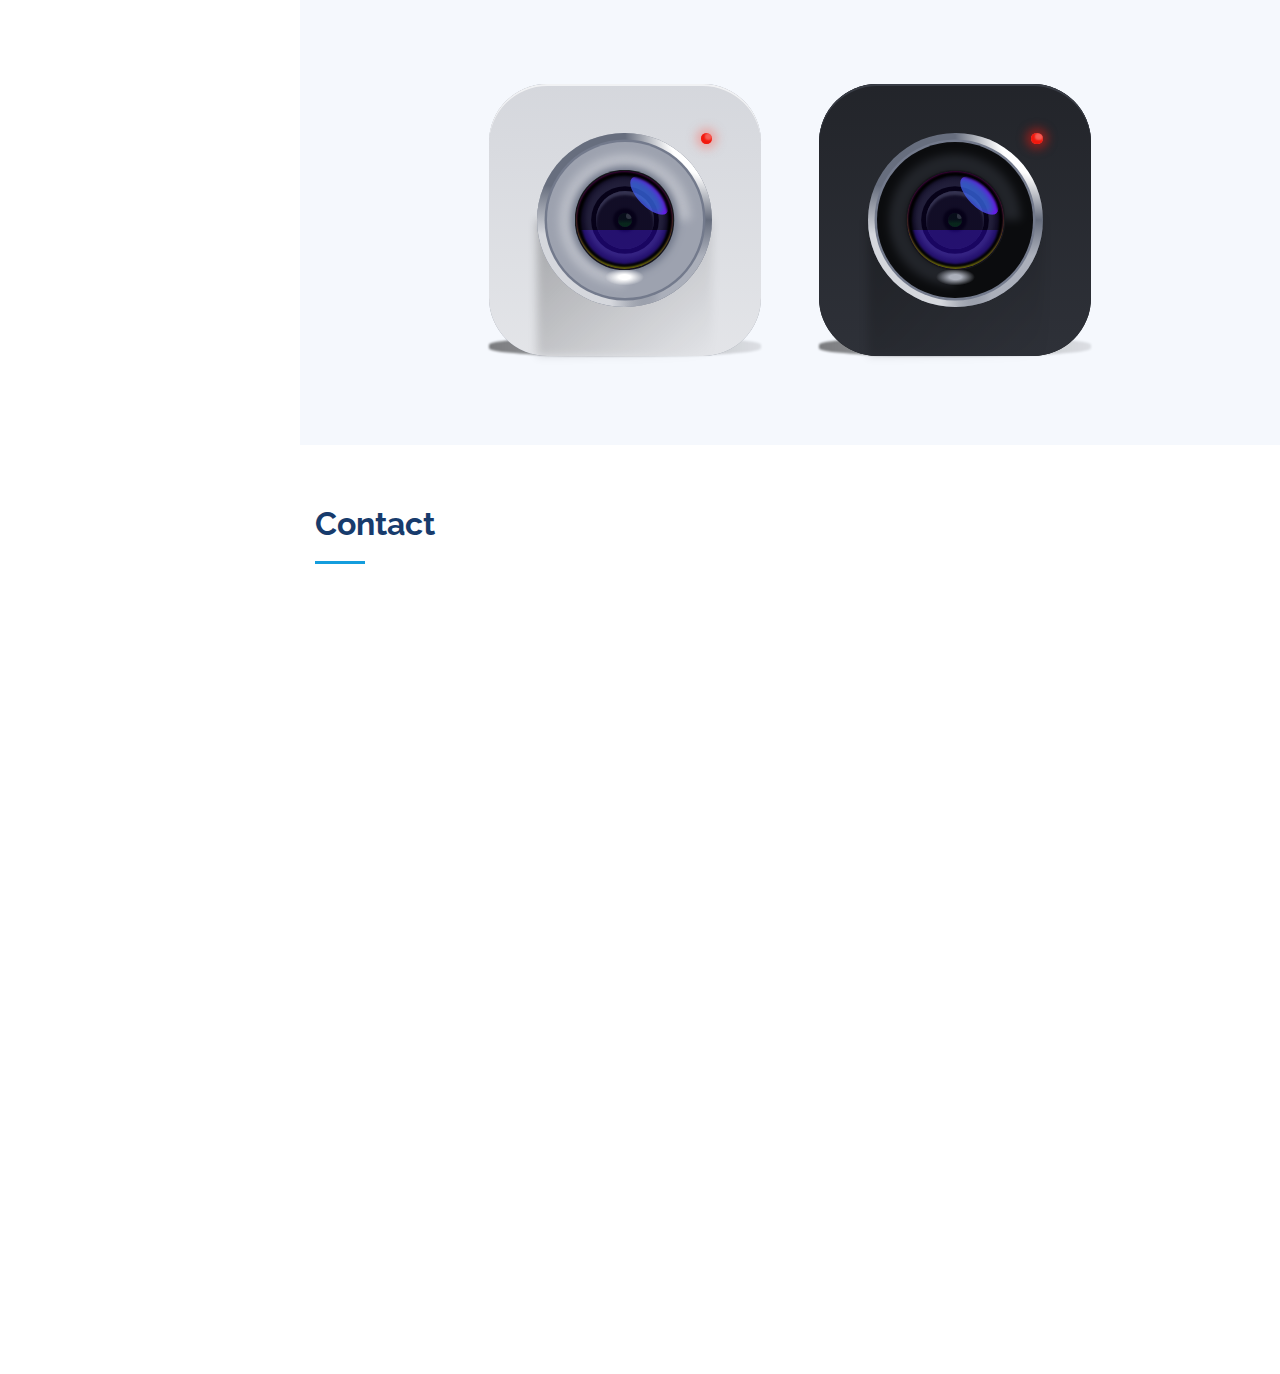
==== commit 33605c11: "up" ====
--- a/index.html
+++ b/index.html
@@ -14,7 +14,9 @@
   <link href="assets/img/apple-touch-icon.png" rel="apple-touch-icon">
 
   <!-- Google Fonts -->
-  <link href="https://fonts.googleapis.com/css?family=Open+Sans:300,300i,400,400i,600,600i,700,700i|Raleway:300,300i,400,400i,500,500i,600,600i,700,700i|Poppins:300,300i,400,400i,500,500i,600,600i,700,700i" rel="stylesheet">
+  <link
+    href="https://fonts.googleapis.com/css?family=Open+Sans:300,300i,400,400i,600,600i,700,700i|Raleway:300,300i,400,400i,500,500i,600,600i,700,700i|Poppins:300,300i,400,400i,500,500i,600,600i,700,700i"
+    rel="stylesheet">
 
   <!-- Vendor CSS Files -->
   <link href="assets/vendor/aos/aos.css" rel="stylesheet">
@@ -23,67 +25,84 @@
   <link href="assets/vendor/boxicons/css/boxicons.min.css" rel="stylesheet">
   <link href="assets/vendor/glightbox/css/glightbox.min.css" rel="stylesheet">
   <link href="assets/vendor/swiper/swiper-bundle.min.css" rel="stylesheet">
-
+  <link href="assets/css/model.css" rel="stylesheet">
   <!-- Template Main CSS File -->
   <link href="assets/css/style.css" rel="stylesheet">
-  <link href="game/style.css" rel="stylesheet">
   <!-- Google tag (gtag.js) -->
   <script async src="https://www.googletagmanager.com/gtag/js?id=G-9JH4NKV52X"></script>
+
   <script>
     window.dataLayer = window.dataLayer || [];
-    function gtag(){dataLayer.push(arguments);}
+    function gtag() { dataLayer.push(arguments); }
     gtag('js', new Date());
 
-     gtag('config', 'G-9JH4NKV52X');
-</script>
+    gtag('config', 'G-9JH4NKV52X');
+  </script>
   <script async src="https://pagead2.googlesyndication.com/pagead/js/adsbygoogle.js?client=ca-pub-3835247428262233"
-     crossorigin="anonymous"></script>
+    crossorigin="anonymous"></script>
 
   <style>
-    #hero{
+    #hero {
       background: url("assets/img/bg4.jpg") top center;
       background-size: cover;
     }
-    .skills .progress-bar-wrap,.skills .progress-bar{
-        height: 5px;
-    }
-    .skills .progress{
+
+    .skills .progress-bar-wrap,
+    .skills .progress-bar {
+      height: 5px;
+    }
+
+    .skills .progress {
       display: flex;
     }
-    .skills .progress-bar-wrap{
+
+    .skills .progress-bar-wrap {
       width: 100%;
       align-self: center;
       flex-grow: 0;
-    
-    }
-    .skills .progress  .skill{
-        font-size: 18px;
-        padding: 7px;
-        align-self: center;
-        flex-grow: 1;
-        text-transform: none;
-    }
-    .mx-4{
+
+    }
+
+    .skills .progress .skill {
       font-size: 18px;
-        
-        font-weight: 600;
-    }
-    .skills .progress .logo{
-      padding:7px 0 7px 7px;
+      padding: 7px;
+      align-self: center;
+      flex-grow: 1;
+      text-transform: none;
+    }
+
+    .mx-4 {
+      font-size: 18px;
+
+      font-weight: 600;
+    }
+
+    .skills .progress .logo {
+      padding: 7px 0 7px 7px;
       width: 15%;
 
     }
-    .skills .progress .logo img{
+
+    .skills .progress .logo img {
       float: right;
       flex-grow: 1;
     }
-    .skills-content h4{
+
+    .skills-content h4 {
       display: inline;
       background: #149ddd;
-    color: #fff;
-    padding: 2px;
-}
-    
+      color: #fff;
+      padding: 2px;
+    }
+
+    #clock {
+      position: absolute;
+      top: 50%;
+      left: 50%;
+      transform: translate(-50%, -50%);
+      width: calc(100vw - 4px);
+      max-width: 300px;
+    }
   </style>
   <!-- =======================================================
   * Template Name: iPortfolio - v3.9.1
@@ -119,7 +138,8 @@
           <li><a href="#about" class="nav-link scrollto"><i class="bx bx-user"></i> <span>About</span></a></li>
           <li><a href="#skills" class="nav-link scrollto"><i class="bx bxs-hand"></i> <span>Skills</span></a></li>
           <li><a href="#resume" class="nav-link scrollto"><i class="bx bxs-school"></i> <span>Education</span></a></li>
-          <li><a href="#portfolio" class="nav-link scrollto"><i class="bx bx-book-content"></i> <span>Portfolio</span></a></li>
+          <li><a href="#portfolio" class="nav-link scrollto"><i class="bx bx-book-content"></i>
+              <span>Portfolio</span></a></li>
           <li><a href="#contact" class="nav-link scrollto"><i class="bx bx-envelope"></i> <span>Contact</span></a></li>
         </ul>
       </nav><!-- .nav-menu -->
@@ -142,16 +162,18 @@
 
         <div class="section-title">
           <h2>About</h2>
-          <p>Magnam dolores commodi suscipit. Necessitatibus eius consequatur ex aliquid fuga eum quidem. Sit sint consectetur velit. Quisquam quos quisquam cupiditate. Et nemo qui impedit suscipit alias ea. Quia fugiat sit in iste officiis commodi quidem hic quas.</p>
+          <p>Magnam dolores commodi suscipit. Necessitatibus eius consequatur ex aliquid fuga eum quidem. Sit sint
+            consectetur velit. Quisquam quos quisquam cupiditate. Et nemo qui impedit suscipit alias ea. Quia fugiat sit
+            in iste officiis commodi quidem hic quas.</p>
         </div>
 
         <div class="row">
           <div class="col-lg-4" data-aos="fade-right">
-            <img src="" id ="avatar" class="img-fluid" alt="">
+            <img src="" id="avatar" class="img-fluid" alt="">
             <div class="row" style="text-align: center;">
               <p style="font-style: italic;">(This photo is drawn by <a href="https://midjourney.com/">AI</a>)</p>
             </div>
-           
+
           </div>
           <div class="col-lg-8 pt-4 pt-lg-0 content" data-aos="fade-left">
             <h3>Personal information</h3>
@@ -171,61 +193,12 @@
                 </ul>
               </div>
             </div>
-            
+
           </div>
         </div>
 
       </div>
     </section><!-- End About Section -->
-
-    <!-- ======= Facts Section ======= -->
-    <!-- <section id="facts" class="facts">
-      <div class="container">
-
-        <div class="section-title">
-          <h2>Facts</h2>
-          <p>In imagination</p>
-        </div>
-
-        <div class="row no-gutters">
-
-          <div class="col-lg-3 col-md-6 d-md-flex align-items-md-stretch" data-aos="fade-up">
-            <div class="count-box">
-              <i class="bi bi-emoji-smile"></i>
-              <span data-purecounter-start="0" data-purecounter-end="232" data-purecounter-duration="1" class="purecounter"></span>
-              <p><strong>Happy Clients</strong> consequuntur quae</p>
-            </div>
-          </div>
-
-          <div class="col-lg-3 col-md-6 d-md-flex align-items-md-stretch" data-aos="fade-up" data-aos-delay="100">
-            <div class="count-box">
-              <i class="bi bi-journal-richtext"></i>
-              <span data-purecounter-start="0" data-purecounter-end="521" data-purecounter-duration="1" class="purecounter"></span>
-              <p><strong>Projects</strong> adipisci atque cum quia aut</p>
-            </div>
-          </div>
-
-          <div class="col-lg-3 col-md-6 d-md-flex align-items-md-stretch" data-aos="fade-up" data-aos-delay="200">
-            <div class="count-box">
-              <i class="bi bi-headset"></i>
-              <span data-purecounter-start="0" data-purecounter-end="1453" data-purecounter-duration="1" class="purecounter"></span>
-              <p><strong>Hours Of Support</strong> aut commodi quaerat</p>
-            </div>
-          </div>
-
-          <div class="col-lg-3 col-md-6 d-md-flex align-items-md-stretch" data-aos="fade-up" data-aos-delay="300">
-            <div class="count-box">
-              <i class="bi bi-people"></i>
-              <span data-purecounter-start="0" data-purecounter-end="32" data-purecounter-duration="1" class="purecounter"></span>
-              <p><strong>Hard Workers</strong> rerum asperiores dolor</p>
-            </div>
-          </div>
-
-        </div>
-
-      </div>
-</section> -->
-   <!-- End Facts Section -->
 
     <!-- ======= Skills Section ======= -->
     <section id="skills" class="skills section-bg">
@@ -237,35 +210,45 @@
         </div>
 
         <div class="row skills-content">
-          <div><h4>Program Languages</h4></div>
+          <div>
+            <h4>Program Languages</h4>
+          </div>
           <div class="col-lg-6" data-aos="fade-up">
-           
+
           </div>
 
           <div class="col-lg-6" data-aos="fade-up" data-aos-delay="100">
 
           </div>
-          <div><h4>Framework/Platforms</h4></div>
+          <div>
+            <h4>Framework/Platforms</h4>
+          </div>
           <div class="col-lg-6" data-aos="fade-up">
-           
+
           </div>
 
           <div class="col-lg-6" data-aos="fade-up" data-aos-delay="100">
 
           </div>
-          <div><h4>Databases</h4></div>
+          <div>
+            <h4>Databases</h4>
+          </div>
           <div class="col-lg-6" data-aos="fade-up">
-           
-          </div> 
-          <div><h4>Foreign Languages</h4></div>
+
+          </div>
+          <div>
+            <h4>Foreign Languages</h4>
+          </div>
           <div class="col-lg-6" data-aos="fade-up">
-           
-          </div> 
-          <div><h4>Others</h4></div>
+
+          </div>
+          <div>
+            <h4>Others</h4>
+          </div>
           <div class="col-lg-6" data-aos="fade-up">
-           
-          </div>         
-          
+
+          </div>
+
 
         </div>
 
@@ -282,15 +265,16 @@
         </div>
 
         <div class="row">
-          <div class="col-md" data-aos="fade-up">          
+          <div class="col-md" data-aos="fade-up">
             <div class="resume-item">
               <h4>Master of Fine Arts &amp; Graphic Design</h4>
               <h5>2015 - 2016</h5>
               <p><em>Rochester Institute of Technology, Rochester, NY</em></p>
-              <p>Qui deserunt veniam. Et sed aliquam labore tempore sed quisquam iusto autem sit. Ea vero voluptatum qui ut dignissimos deleniti nerada porti sand markend</p>
-            </div>
-          </div>
-    
+              <p>Qui deserunt veniam. Et sed aliquam labore tempore sed quisquam iusto autem sit. Ea vero voluptatum qui
+                ut dignissimos deleniti nerada porti sand markend</p>
+            </div>
+          </div>
+
         </div>
 
       </div>
@@ -303,7 +287,7 @@
         <div class="section-title">
           <h2>Portfolio</h2>
           <p>Updating ...</p>
-        </div class="body">
+        </div>
 
         <div class="row" data-aos="fade-up">
           <div class="col-lg-12 d-flex justify-content-center">
@@ -315,148 +299,75 @@
             </ul>
           </div>
         </div>
-        <div>
-          <div id="drag-container">
-            <div id="spin-container">
-              <!-- Add your images (or video) here -->
-              <img src="https://media.discordapp.net/attachments/1055108546741678093/1057251577183875102/kahoot_adulthood_1c1603f1-3a30-45cd-95b9-801552510eb2.png?width=670&height=670" alt="">
-              <img src="https://cdn.openai.com/labs/images/A%203D%20render%20of%20an%20astronaut%20walking%20in%20a%20green%20desert.webp?v=1" alt="">
-              <img src="https://cdn.openai.com/labs/images/Two%20futuristic%20towers%20with%20a%20skybridge%20covered%20in%20lush%20foliage,%20digital%20art.webp?v=1" alt="">
-              <img src="https://images.pexels.com/photos/2603464/pexels-photo-2603464.jpeg?auto=compress&cs=tinysrgb&w=1260&h=750&dpr=1" alt="">
-              <img src="https://images.pexels.com/photos/2528118/pexels-photo-2528118.jpeg?auto=compress&cs=tinysrgb&w=1260&h=750&dpr=1" alt="">
-              <img src="https://images.pexels.com/photos/16136419/pexels-photo-16136419.jpeg?auto=compress&cs=tinysrgb&w=1260&h=750&dpr=1" alt="">
-              
-              <!-- Example image with link -->
-              <a target="_blank" href="https://images.pexels.com/photos/139829/pexels-photo-139829.jpeg">
-                <img src="https://images.pexels.com/photos/139829/pexels-photo-139829.jpeg?auto=compress&cs=tinysrgb&dpr=1&w=500" alt="">
-              </a>
-          
-              <!-- Example add video  -->
-              <video controls autoplay="autoplay" loop>
-                <source src="https://player.vimeo.com/external/322244668.sd.mp4?s=338c48ac2dfcb1d4c0689968b5baf94eee6ca0c1&profile_id=165&oauth2_token_id=57447761" type="video/mp4">
-              </video>
-          
-              <!-- Text at center of ground -->
-              <p>3D Tiktok Carousel</p>
-            </div>
-            <div id="ground"></div>
-          </div>
-          
-          <div id="music-container"></div>
-          
-          
-          
-          
-          
-          
-          
-          
-          
-          <!-- github corner (https://github.com/tholman/github-corners) -->
-          <a href="https://github.com/HoangTran0410/3DCarousel" target="_blank" class="github-corner" aria-label="View source on GitHub"><svg width="80" height="80" viewBox="0 0 250 250" style="fill:#fff; color:#000; position: absolute; top: 0; border: 0; right: 0;" aria-hidden="true"><path d="M0,0 L115,115 L130,115 L142,142 L250,250 L250,0 Z"></path><path d="M128.3,109.0 C113.8,99.7 119.0,89.6 119.0,89.6 C122.0,82.7 120.5,78.6 120.5,78.6 C119.2,72.0 123.4,76.3 123.4,76.3 C127.3,80.9 125.5,87.3 125.5,87.3 C122.9,97.6 130.6,101.9 134.4,103.2" fill="currentColor" style="transform-origin: 130px 106px;" class="octo-arm"></path><path d="M115.0,115.0 C114.9,115.1 118.7,116.5 119.8,115.4 L133.7,101.6 C136.9,99.2 139.9,98.4 142.2,98.6 C133.8,88.0 127.5,74.4 143.8,58.0 C148.5,53.4 154.0,51.2 159.7,51.0 C160.3,49.4 163.2,43.6 171.4,40.1 C171.4,40.1 176.1,42.5 178.8,56.2 C183.1,58.6 187.2,61.8 190.9,65.4 C194.5,69.0 197.7,73.2 200.1,77.6 C213.8,80.2 216.3,84.9 216.3,84.9 C212.7,93.1 206.9,96.0 205.4,96.6 C205.1,102.4 203.0,107.8 198.3,112.5 C181.9,128.9 168.3,122.5 157.7,114.1 C157.9,116.9 156.7,120.9 152.7,124.9 L141.0,136.5 C139.8,137.7 141.6,141.9 141.8,141.8 Z" fill="currentColor" class="octo-body"></path></svg></a><style>.github-corner:hover .octo-arm{animation:octocat-wave 560ms ease-in-out}@keyframes octocat-wave{0%,100%{transform:rotate(0)}20%,60%{transform:rotate(-25deg)}40%,80%{transform:rotate(10deg)}}@media (max-width:500px){.github-corner:hover .octo-arm{animation:none}.github-corner .octo-arm{animation:octocat-wave 560ms ease-in-out}}</style>
-        </div>
-
-        <!-- <div class="row portfolio-container" data-aos="fade-up" data-aos-delay="100">
-
-          <div class="col-lg-4 col-md-6 portfolio-item filter-app">
-            <div class="portfolio-wrap">
-              <img src="assets/img/portfolio/portfolio-1.jpg" class="img-fluid" alt="">
-              <div class="portfolio-links">
-                <a href="assets/img/portfolio/portfolio-1.jpg" data-gallery="portfolioGallery" class="portfolio-lightbox" title="App 1"><i class="bx bx-plus"></i></a>
-                <a href="portfolio-details.html" title="More Details"><i class="bx bx-link"></i></a>
-              </div>
-            </div>
-          </div>
-
-          <div class="col-lg-4 col-md-6 portfolio-item filter-web">
-            <div class="portfolio-wrap">
-              <img src="assets/img/portfolio/portfolio-2.jpg" class="img-fluid" alt="">
-              <div class="portfolio-links">
-                <a href="assets/img/portfolio/portfolio-2.jpg" data-gallery="portfolioGallery" class="portfolio-lightbox" title="Web 3"><i class="bx bx-plus"></i></a>
-                <a href="portfolio-details.html" title="More Details"><i class="bx bx-link"></i></a>
-              </div>
-            </div>
-          </div>
-
-          <div class="col-lg-4 col-md-6 portfolio-item filter-app">
-            <div class="portfolio-wrap">
-              <img src="assets/img/portfolio/portfolio-3.jpg" class="img-fluid" alt="">
-              <div class="portfolio-links">
-                <a href="assets/img/portfolio/portfolio-3.jpg" data-gallery="portfolioGallery" class="portfolio-lightbox" title="App 2"><i class="bx bx-plus"></i></a>
-                <a href="portfolio-details.html" title="More Details"><i class="bx bx-link"></i></a>
-              </div>
-            </div>
-          </div>
-
-          <div class="col-lg-4 col-md-6 portfolio-item filter-card">
-            <div class="portfolio-wrap">
-              <img src="assets/img/portfolio/portfolio-4.jpg" class="img-fluid" alt="">
-              <div class="portfolio-links">
-                <a href="assets/img/portfolio/portfolio-4.jpg" data-gallery="portfolioGallery" class="portfolio-lightbox" title="Card 2"><i class="bx bx-plus"></i></a>
-                <a href="portfolio-details.html" title="More Details"><i class="bx bx-link"></i></a>
-              </div>
-            </div>
-          </div>
-
-          <div class="col-lg-4 col-md-6 portfolio-item filter-web">
-            <div class="portfolio-wrap">
-              <img src="assets/img/portfolio/portfolio-5.jpg" class="img-fluid" alt="">
-              <div class="portfolio-links">
-                <a href="assets/img/portfolio/portfolio-5.jpg" data-gallery="portfolioGallery" class="portfolio-lightbox" title="Web 2"><i class="bx bx-plus"></i></a>
-                <a href="portfolio-details.html" title="More Details"><i class="bx bx-link"></i></a>
-              </div>
-            </div>
-          </div>
-
-          <div class="col-lg-4 col-md-6 portfolio-item filter-app">
-            <div class="portfolio-wrap">
-              <img src="assets/img/portfolio/portfolio-6.jpg" class="img-fluid" alt="">
-              <div class="portfolio-links">
-                <a href="assets/img/portfolio/portfolio-6.jpg" data-gallery="portfolioGallery" class="portfolio-lightbox" title="App 3"><i class="bx bx-plus"></i></a>
-                <a href="portfolio-details.html" title="More Details"><i class="bx bx-link"></i></a>
-              </div>
-            </div>
-          </div>
-
-          <div class="col-lg-4 col-md-6 portfolio-item filter-card">
-            <div class="portfolio-wrap">
-              <img src="assets/img/portfolio/portfolio-7.jpg" class="img-fluid" alt="">
-              <div class="portfolio-links">
-                <a href="assets/img/portfolio/portfolio-7.jpg" data-gallery="portfolioGallery" class="portfolio-lightbox" title="Card 1"><i class="bx bx-plus"></i></a>
-                <a href="portfolio-details.html" title="More Details"><i class="bx bx-link"></i></a>
-              </div>
-            </div>
-          </div>
-
-          <div class="col-lg-4 col-md-6 portfolio-item filter-card">
-            <div class="portfolio-wrap">
-              <img src="assets/img/portfolio/portfolio-8.jpg" class="img-fluid" alt="">
-              <div class="portfolio-links">
-                <a href="assets/img/portfolio/portfolio-8.jpg" data-gallery="portfolioGallery" class="portfolio-lightbox" title="Card 3"><i class="bx bx-plus"></i></a>
-                <a href="portfolio-details.html" title="More Details"><i class="bx bx-link"></i></a>
-              </div>
-            </div>
-          </div>
-
-          <div class="col-lg-4 col-md-6 portfolio-item filter-web">
-            <div class="portfolio-wrap">
-              <img src="assets/img/portfolio/portfolio-9.jpg" class="img-fluid" alt="">
-              <div class="portfolio-links">
-                <a href="assets/img/portfolio/portfolio-9.jpg" data-gallery="portfolioGallery" class="portfolio-lightbox" title="Web 3"><i class="bx bx-plus"></i></a>
-                <a href="portfolio-details.html" title="More Details"><i class="bx bx-link"></i></a>
-              </div>
-            </div>
-          </div>
-
-        </div> -->
-
+        <div class="block-camera">
+          <div class="camera" role="img" aria-label="White camera rotating left and right">
+            <div class="camera__shadow"></div>
+            <div class="camera__front"></div>
+            <div class="camera__contents">
+              <div class="camera__red-light"></div>
+              <div class="camera__lens-shadow"></div>
+              <div class="camera__lens-back"></div>
+              <div class="camera__lens-ring">
+                <div class="camera__lens-ring-glare1"></div>
+                <div class="camera__lens-ring-glare2"></div>
+                <div class="camera__lens-ring-glare3"></div>
+              </div>
+              <div class="camera__lens-inner">
+                <div class="camera__lens-inner-glare1"></div>
+                <div class="camera__lens-inner-glare2"></div>
+                <div class="camera__lens-eye-shadow"></div>
+                <div class="camera__lens-glare"></div>
+                <div class="camera__lens-eye">
+                  <div class="camera__lens-eye-ring"></div>
+                  <div class="camera__lens-eye-inner-glare"></div>
+                  <div class="camera__lens-eye-center">
+                    <div class="camera__lens-eye-center-glare"></div>
+                  </div>
+                  <div class="camera__lens-eye-glass-color"></div>
+                  <div class="camera__lens-eye-glare"></div>
+                  <div class="camera__lens-eye-glass"></div>
+                </div>
+              </div>
+            </div>
+          </div>
+          <div class="camera camera--dark" role="img" aria-label="Black camera rotating left and right">
+            <div class="camera__shadow"></div>
+            <div class="camera__front"></div>
+            <div class="camera__contents">
+              <div class="camera__red-light"></div>
+              <div class="camera__lens-shadow"></div>
+              <div class="camera__lens-back"></div>
+              <div class="camera__lens-ring">
+                <div class="camera__lens-ring-glare1"></div>
+                <div class="camera__lens-ring-glare2"></div>
+                <div class="camera__lens-ring-glare3"></div>
+              </div>
+              <div class="camera__lens-inner">
+                <div class="camera__lens-inner-glare1"></div>
+                <div class="camera__lens-inner-glare2"></div>
+                <div class="camera__lens-eye-shadow"></div>
+                <div class="camera__lens-glare"></div>
+                <div class="camera__lens-eye">
+                  <div class="camera__lens-eye-ring"></div>
+                  <div class="camera__lens-eye-inner-glare"></div>
+                  <div class="camera__lens-eye-center">
+                    <div class="camera__lens-eye-center-glare"></div>
+                  </div>
+                  <div class="camera__lens-eye-glass-color"></div>
+                  <div class="camera__lens-eye-glare"></div>
+                  <div class="camera__lens-eye-glass"></div>
+                </div>
+              </div>
+            </div>
+          </div>
+        </div>
       </div>
     </section><!-- End Portfolio Section -->
 
     <!-- ======= Services Section ======= -->
 
     <!-- ======= Testimonials Section ======= -->
-    
+
 
     <!-- ======= Contact Section ======= -->
     <section id="contact" class="contact">
@@ -488,14 +399,16 @@
                 <h4>Call:</h4>
                 <p>+1 5589 55488 55s</p>
               </div>
-             
-              <iframe src="https://www.google.com/maps/embed?pb=!1m18!1m12!1m3!1d3918.214525476932!2d106.78957301457227!3d10.87128166040891!2m3!1f0!2f0!3f0!3m2!1i1024!2i768!4f13.1!3m3!1m2!1s0x3175276398969f7b%3A0x9672b7efd0893fc4!2zVHLGsOG7nW5nIMSQ4bqhaSBo4buNYyBOw7RuZyBMw6JtIFRwLiBI4buTIENow60gTWluaA!5e0!3m2!1svi!2s!4v1671125128212!5m2!1svi!2s" frameborder="0" loading="lazy" style="border:0; width: 100%; height: 290px;" allowfullscreen></iframe>
+
+              <iframe
+                src="https://www.google.com/maps/embed?pb=!1m18!1m12!1m3!1d3918.214525476932!2d106.78957301457227!3d10.87128166040891!2m3!1f0!2f0!3f0!3m2!1i1024!2i768!4f13.1!3m3!1m2!1s0x3175276398969f7b%3A0x9672b7efd0893fc4!2zVHLGsOG7nW5nIMSQ4bqhaSBo4buNYyBOw7RuZyBMw6JtIFRwLiBI4buTIENow60gTWluaA!5e0!3m2!1svi!2s!4v1671125128212!5m2!1svi!2s"
+                frameborder="0" loading="lazy" style="border:0; width: 100%; height: 290px;" allowfullscreen></iframe>
             </div>
 
           </div>
 
           <div class="col-lg-7 mt-5 mt-lg-0 d-flex align-items-stretch">
-            <div  class="php-email-form">
+            <div class="php-email-form">
               <div class="row">
                 <div class="form-group col-md-6">
                   <label for="name">Your Name</label>
@@ -519,17 +432,18 @@
                 <div class="error-message"></div>
                 <div class="sent-message">Your message has been sent. Thank you!</div>
               </div>
-              <div class="text-center"><button class="btn btn-primary" type="button"  
-                onclick="alert('Please contact with me by Facebook or Email above \n 🙋❤️🍇😽🚗🖥⏩💎📸🗻☃️🐙🍕👧👈👇✍️💪')">Send Message</button></div>
-            </div>
-          </div>
-          
+              <div class="text-center"><button class="btn btn-primary" type="button"
+                  onclick="alert('Please contact with me by Facebook or Email above \n 🙋❤️🍇😽🚗🖥⏩💎📸🗻☃️🐙🍕👧👈👇✍️💪')">Send
+                  Message</button></div>
+            </div>
+          </div>
+
         </div>
       </div>
     </section><!-- End Contact Section -->
-     <!-- Modal -->
-
- 
+    <!-- Modal -->
+
+
   </main><!-- End #main -->
 
   <!-- ======= Footer ======= -->
@@ -548,10 +462,11 @@
     </div>
   </footer><!-- End  Footer -->
 
-  <a href="#" class="back-to-top d-flex align-items-center justify-content-center"><i class="bi bi-arrow-up-short"></i></a>
- 
-   <!-- My JS File -->
-   <script src="main.js"></script>
+  <a href="#" class="back-to-top d-flex align-items-center justify-content-center"><i
+      class="bi bi-arrow-up-short"></i></a>
+
+  <!-- My JS File -->
+  <script src="main.js"></script>
   <!-- Vendor JS Files -->
   <script src="assets/vendor/purecounter/purecounter_vanilla.js"></script>
   <script src="assets/vendor/aos/aos.js"></script>
@@ -562,14 +477,13 @@
   <script src="assets/vendor/typed.js/typed.min.js"></script>
   <script src="assets/vendor/waypoints/noframework.waypoints.js"></script>
   <script src="assets/vendor/php-email-form/validate.js"></script>
-  <script src="assets/js/alert.js"></script>
   <!-- Template Main JS File -->
   <script src="assets/js/main.js"></script>
-   <!-- Call json -->
-  <script src="game/logic.js"></script>
-  
-  
+  <!-- Call json -->
+  <script src="assets/js/clock.js"></script>
+
+
 
 </body>
 
-</html>
+</html>--- a/assets/css/model.css
+++ b/assets/css/model.css
@@ -0,0 +1,497 @@
+
+:root {
+	--hue: 223;
+	--bg: hsl(var(--hue),10%,80%);
+	--fg: hsl(var(--hue),10%,10%);
+	--trans-dur: 0.3s;
+	font-size: calc(16px + (24 - 16) * (100vw - 320px) / (2560 - 320));
+}
+.block-camera {
+	display: flex;
+	flex-direction: row;
+	justify-content: center;
+	align-items: center;
+	margin: auto;
+    flex-wrap: wrap;
+}
+
+/* Initial icon styles */
+.camera,
+.camera__red-light,
+.camera__lens-ring-glare1,
+.camera__lens-ring-glare2,
+.camera__lens-ring-glare3,
+.camera__lens-inner,
+.camera__lens-inner-glare1,
+.camera__lens-inner-glare2,
+.camera__lens-glare,
+.camera__lens-eye-ring,
+.camera__lens-eye-inner-glare,
+.camera__lens-eye-center,
+.camera__lens-eye-center-glare,
+.camera__lens-eye-glass,
+.camera__lens-eye-glare {
+	animation: camera 4s ease-in-out infinite;
+}
+.camera {
+	background-color: hsl(var(--hue),10%,60%);
+	border-radius: 3em;
+	display: flex;
+	margin: 1.5em;
+	position: relative;
+	width: 14em;
+	height: 14em;
+	transform: translateZ(0);
+	transform-style: preserve-3d;
+}
+.camera__front,
+.camera__contents,
+.camera__red-light,
+.camera__lens-inner,
+.camera__lens-inner-glare1,
+.camera__lens-inner-glare2,
+.camera__lens-glare,
+.camera__lens-ring,
+.camera__lens-ring-glare1,
+.camera__lens-ring-glare2,
+.camera__lens-ring-glare3,
+.camera__lens-eye,
+.camera__lens-eye-shadow,
+.camera__lens-eye-ring,
+.camera__lens-eye-inner-glare,
+.camera__lens-eye-center,
+.camera__lens-eye-center-glare,
+.camera__lens-eye-glass,
+.camera__lens-eye-glass-color,
+.camera__lens-eye-glare,
+.camera__lens-shadow,
+.camera__shadow {
+	position: absolute;
+}
+.camera__red-light,
+.camera__lens-back,
+.camera__lens-ring,
+.camera__lens-inner,
+.camera__lens-inner-glare1,
+.camera__lens-inner-glare2,
+.camera__lens-glare,
+.camera__lens-ring-glare1,
+.camera__lens-ring-glare2,
+.camera__lens-ring-glare3,
+.camera__lens-eye,
+.camera__lens-eye-shadow,
+.camera__lens-eye-ring,
+.camera__lens-eye-center,
+.camera__lens-eye-glass,
+.camera__lens-eye-glass-color {
+	border-radius: 50%;
+}
+.camera__front {
+	background-image: linear-gradient(hsl(var(--hue),10%,85%),hsl(var(--hue),10%,90%));
+	border-radius: inherit;
+	box-shadow: 0 0.1em 0 hsl(var(--hue),10%,95%) inset;
+	width: 100%;
+	height: 100%;
+	transform: translateZ(1em);
+	z-index: 1;
+}
+.camera__contents {
+	top: 2.5em;
+	left: 2.5em;
+	width: 9em;
+	height: 9em;
+	transform: translateZ(1em);
+	transform-style: preserve-3d;
+	z-index: 2;
+}
+.camera__red-light {
+	animation-name: cameraRedLight;
+	background-color: hsl(3,90%,65%);
+	box-shadow:
+		0.1em -0.1em 0.1em 0.1em hsl(3,90%,50%) inset,
+		0 0 0.5em 0.25em hsla(3,90%,70%,0.5);
+	top: 0;
+	right: 0;
+	width: 0.6em;
+	height: 0.6em;
+}
+.camera__lens-back,
+.camera__lens-ring,
+.camera__lens-inner {
+	top: 0;
+	left: 0;
+	width: 100%;
+	height: 100%;
+}
+.camera__lens-back {
+	background-color: hsl(var(--hue),10%,70%);
+	transform: translateZ(0.01em);
+}
+.camera__lens-ring {
+	background-color: hsl(var(--hue),10%,45%);
+	border-radius: 50%;
+	overflow: hidden;
+	transform: translateZ(1.5em);
+}
+.camera__lens-ring-glare1 {
+	animation-name: cameraRingGlare1;
+	background-image: radial-gradient(100% 100% at center,hsl(0,0%,100%) 25%,hsla(0,0%,100%,0) 50%);
+	bottom: 50%;
+	left: 50%;
+	width: 100%;
+	height: 100%;
+	transform-origin: 0 50%;
+}
+.camera__lens-ring-glare2 {
+	animation-name: cameraRingGlare2;
+	background-image: radial-gradient(100% 100% at center,hsl(var(--hue),10%,85%) 30%,hsla(var(--hue),10%,85%,0) 50%);
+	top: 30%;
+	right: 30%;
+	width: 140%;
+	height: 140%;
+}
+.camera__lens-ring-glare3 {
+	animation-name: cameraRingGlare3;
+	background-image: radial-gradient(100% 100% at center,hsl(var(--hue),10%,70%) 30%,hsla(var(--hue),10%,70%,0) 50%);
+	top: 50%;
+	left: 50%;
+	width: 100%;
+	height: 100%;
+}
+.camera__lens-inner {
+	animation-name: cameraLensInner;
+	background-color: hsl(var(--hue),10%,65%);
+	box-shadow: 0 0 0 0.125em hsl(var(--hue),10%,50%);
+	top: 0.5em;
+	left: 0.5em;
+	width: 8em;
+	height: 8em;
+	transform: translateZ(1.5em);
+}
+.camera__lens-inner-glare1 {
+	animation-name: cameraLensInnerGlare1;
+	box-shadow: 0.5em -1em 0.5em 0.5em hsl(var(--hue),10%,85%) inset;
+	opacity: 0;
+	width: 100%;
+	height: 100%;
+}
+.camera__lens-inner-glare2 {
+	animation-name: cameraLensInnerGlare2;
+	border: 1em solid hsl(var(--hue),10%,85%);
+	border-bottom: 1em solid transparent;
+	filter: blur(4px);
+	opacity: 0.5;
+	top: 0.6em;
+	left: 0.6em;
+	width: 6.8em;
+	height: 6.8em;
+	transform: rotate(-45deg);
+}
+.camera__lens-glare {
+	animation-name: cameraLensGlare;
+	background-image: radial-gradient(100% 100% at center,hsl(0,0%,100%) 15%,hsla(0,0%,100%,0) 50%);
+	top: 4em;
+	left: 3em;
+	width: 2em;
+	height: 0.875em;
+	transform: rotate(0) translateY(2.5em);
+}
+.camera__lens-eye,
+.camera__lens-eye-shadow {
+	top: 1.5em;
+	left: 1.5em;
+	width: 5em;
+	height: 5em;
+	transform: translateZ(0);
+}
+.camera__lens-eye {
+	background-color: hsl(var(--hue),10%,10%);
+	box-shadow: 0 0 0 0.0625em hsl(var(--hue),10%,10%);
+	overflow: hidden;
+}
+.camera__lens-eye-shadow {
+	box-shadow: 0 0 0.375em 0.25em hsl(var(--hue),10%,50%);
+}
+.camera__lens-eye-ring {
+	animation-name: cameraEyeRing;
+	box-shadow:
+		0 0 0 0.25em hsl(0,0%,0%),
+		0 0 0.25em 0.5em hsl(var(--hue),10%,25%),
+		0 -0.25em 0.25em 0.5em hsl(var(--hue),10%,20%),
+		0 0.2em 0.125em hsl(var(--hue),10%,40%) inset;
+	top: 1em;
+	left: 1em;
+	width: 3em;
+	height: 3em;
+}
+.camera__lens-eye-inner-glare {
+	animation-name: cameraEyeInnerGlare;
+	background-color: hsl(var(--hue),10%,35%);
+	border-radius: 50% 50% 50% 50% / 20% 20% 80% 80%;
+	box-shadow: 0 0 0.375em 0.25em hsl(var(--hue),10%,35%);
+	top: 3em;
+	left: 1.75em;
+	width: 1.5em;
+	height: 0.5em;
+	opacity: 0;
+	transform: scale(0);
+}
+.camera__lens-eye-center {
+	background-image: linear-gradient(hsl(123,90%,5%) 45%,hsl(123,90%,15%) 75%);
+	box-shadow: 0 0 0.125em 0.25em hsl(0,0%,0%);
+	overflow: hidden;
+	top: 2.125em;
+	left: 2.125em;
+	width: 0.75em;
+	height: 0.75em;
+}
+.camera__lens-eye-center-glare {
+	animation-name: cameraEyeCenterGlare;
+	background-color: hsl(123,10%,35%);
+	border-radius: 50%;
+	top: 0;
+	right: 0;
+	width: 0.3em;
+	height: 0.3em;
+}
+.camera__lens-eye-glass {
+	animation-name: cameraEyeGlass;
+	box-shadow:
+		0 -0.1em 0.1em hsl(63,90%,20%) inset,
+		0 0 0.125em hsl(3,90%,20%) inset,
+		0 0 0.125em hsl(263,90%,40%) inset,
+		0 0 0.125em 0.25em hsl(0,0%,0%) inset;
+	width: 100%;
+	height: 100%;
+}
+.camera__lens-eye-glass-color {
+	background-image: linear-gradient(hsla(253,90%,10%,0.5) 60%,hsla(253,90%,40%,0.5) 60%);
+	width: 100%;
+	height: 100%;
+}
+.camera__lens-eye-glare {
+	animation-name: cameraEyeGlare;
+	background-color: hsla(223,90%,60%,0.7);
+	border-radius: 50%;
+	box-shadow: -0.125em 0.375em 0.5em hsl(268,90%,50%) inset;
+	top: 0;
+	right: 0;
+	width: 50%;
+	height: 50%;
+	transform: translateX(0) rotate(45deg) scaleY(0.45);
+}
+.camera__lens-shadow {
+	background-image: linear-gradient(135deg,hsla(var(--hue),50%,0%,0.25),hsla(var(--hue),50%,0%,0));
+	filter: blur(4px);
+	top: 50%;
+	left: 0;
+	width: 100%;
+	height: 7em;
+}
+.camera__shadow {
+	background-image: linear-gradient(90deg,hsla(var(--hue),50%,0%,0.5),hsla(var(--hue),50%,0%,0.1));
+	border-radius: 40%;
+	filter: blur(1px);
+	top: calc(100% - 1em);
+	width: 100%;
+	height: 1em;
+	transform: translateZ(-0.01em);
+}
+
+/* Dark icon styles */
+.camera--dark {
+	background-color: hsl(var(--hue),10%,10%);
+}
+.camera--dark .camera__front {
+	background-image: linear-gradient(hsl(var(--hue),10%,15%),hsl(var(--hue),10%,20%));
+	box-shadow: 0 0.1em 0 hsl(var(--hue),10%,25%) inset;
+}
+.camera--dark .camera__red-light {
+	box-shadow:
+		0.1em -0.1em 0.1em 0.1em hsl(3,90%,50%) inset,
+		0 0 0.5em 0.25em hsla(3,90%,50%,0.5);
+}
+.camera--dark .camera__lens-back {
+	background-color: hsl(var(--hue),10%,10%);
+}
+.camera--dark .camera__lens-inner {
+	background-color: hsl(var(--hue),10%,5%);
+}
+.camera--dark .camera__lens-inner-glare1 {
+	box-shadow: 0.5em -1em 0.5em 0.5em hsl(var(--hue),10%,25%) inset;
+}
+.camera--dark .camera__lens-inner-glare2 {
+	border: 1em solid hsl(var(--hue),10%,25%);
+	border-bottom: 1em solid transparent;
+}
+.camera--dark .camera__lens-glare {
+	background-image: radial-gradient(100% 100% at center,hsl(var(--hue),10%,70%) 15%,hsla(var(--hue),10%,70%,0) 50%);
+}
+.camera--dark .camera__lens-eye-shadow {
+	box-shadow: 0 0 0.375em 0.25em hsl(var(--hue),10%,2);
+}
+
+/* Dark page theme */
+@media (prefers-color-scheme: dark) {
+	:root {
+		--bg: hsl(var(--hue),10%,30%);
+		--fg: hsl(var(--hue),10%,90%);
+	}
+}
+
+/* Beyond mobile */
+@media (min-width: 768px) {
+	main {
+		flex-direction: row;
+	}
+}
+
+/* Animations */
+@keyframes camera {
+	from,
+	to {
+		transform: rotateY(20deg);
+	}
+	50% {
+		transform: rotateY(-20deg);
+	}
+}
+@keyframes cameraRedLight {
+	from,
+	to {
+		transform: translateZ(0.6em) rotateY(-20deg);
+	}
+	50% {
+		transform: translateZ(0.6em) rotateY(20deg);
+	}
+}
+@keyframes cameraRingGlare1 {
+	from,
+	to {
+		transform: translateX(-25%) scaleX(0.33);
+	}
+	50% {
+		transform: translateX(0) scaleX(1);
+	}
+}
+@keyframes cameraRingGlare2 {
+	from,
+	to {
+		transform: scale(0.75);
+	}
+	50% {
+		transform: scale(1.25);
+	}
+}
+@keyframes cameraRingGlare3 {
+	from,
+	to {
+		transform: translateX(-20%) scale(0.75);
+	}
+	50% {
+		transform: translateX(0) scale(1.2);
+	}
+}
+@keyframes cameraLensInner {
+	from,
+	to {
+		box-shadow: 0.0625em 0 0 0.125em hsl(var(--hue),10%,50%);
+	}
+	50% {
+		box-shadow: -0.0625em 0 0 0.125em hsl(var(--hue),10%,50%);
+	}
+}
+@keyframes cameraLensInnerGlare1 {
+	from,
+	to {
+		opacity: 1;
+		transform: rotate(0);
+	}
+	50% {
+		opacity: 0;
+		transform: rotate(45deg);
+	}
+}
+@keyframes cameraLensInnerGlare2 {
+	from,
+	to {
+		opacity: 0.2;
+		transform: translate(0,0.2em) scale(1.1) rotate(-45deg);
+	}
+	50% {
+		opacity: 1;
+		transform: translate(0,0) scale(1) rotate(-15deg);
+	}
+}
+@keyframes cameraLensGlare {
+	from,
+	to {
+		transform: rotate(-25deg) translateY(2.5em);
+	}
+	50% {
+		transform: rotate(25deg) translateY(2.5em);
+	}
+}
+@keyframes cameraEyeInnerGlare {
+	from,
+	to {
+		opacity: 1;
+		transform: scale(1);
+	}
+	50% {
+		opacity: 0;
+		transform: scale(0);
+	}
+}
+@keyframes cameraEyeCenterGlare {
+	from,
+	to {
+		transform: translateX(-25%);
+	}
+	50% {
+		transform: translateX(50%);
+	}
+}
+@keyframes cameraEyeGlass {
+	from,
+	to {
+		box-shadow:
+			-0.1em -0.1em 0.1em hsl(63,90%,20%) inset,
+			-0.2em -0.1em 0.125em hsl(3,90%,20%) inset,
+			-0.3em -0.3em 0.125em hsl(263,90%,40%) inset,
+			0 0 0.125em 0.25em hsl(0,0%,0%) inset;
+	}
+	50% {
+		box-shadow:
+			0.1em -0.1em 0.1em hsl(63,90%,20%) inset,
+			0.2em -0.1em 0.125em hsl(3,90%,20%) inset,
+			0.3em -0.3em 0.125em hsl(263,90%,40%) inset,
+			0 0 0.125em 0.25em hsl(0,0%,0%) inset;
+	}
+}
+@keyframes cameraEyeGlare {
+	from,
+	to {
+		transform: translateX(-0.75em) rotate(10deg) scale(1.5,1);
+	}
+	50% {
+		transform: translateX(0.375em) rotate(50deg) scale(1.5,0.25);
+	}
+}
+@keyframes cameraEyeRing {
+	from,
+	to {
+		box-shadow:
+			0 0 0 0.25em hsl(0,0%,0%),
+			0 0.25em 0.25em 0.5em hsl(var(--hue),10%,25%),
+			0 -0.25em 0.25em 0.5em hsl(var(--hue),10%,20%),
+			0 0.2em 0.125em hsl(var(--hue),10%,40%) inset;
+	}
+	50% {
+		box-shadow:
+			0 0 0 0.25em hsl(0,0%,0%),
+			0 0 0.25em 0 hsl(var(--hue),10%,25%),
+			0 -0.25em 0.25em 0.5em hsl(var(--hue),10%,20%),
+			0 0.2em 0.125em hsl(var(--hue),10%,40%) inset;
+	}
+}
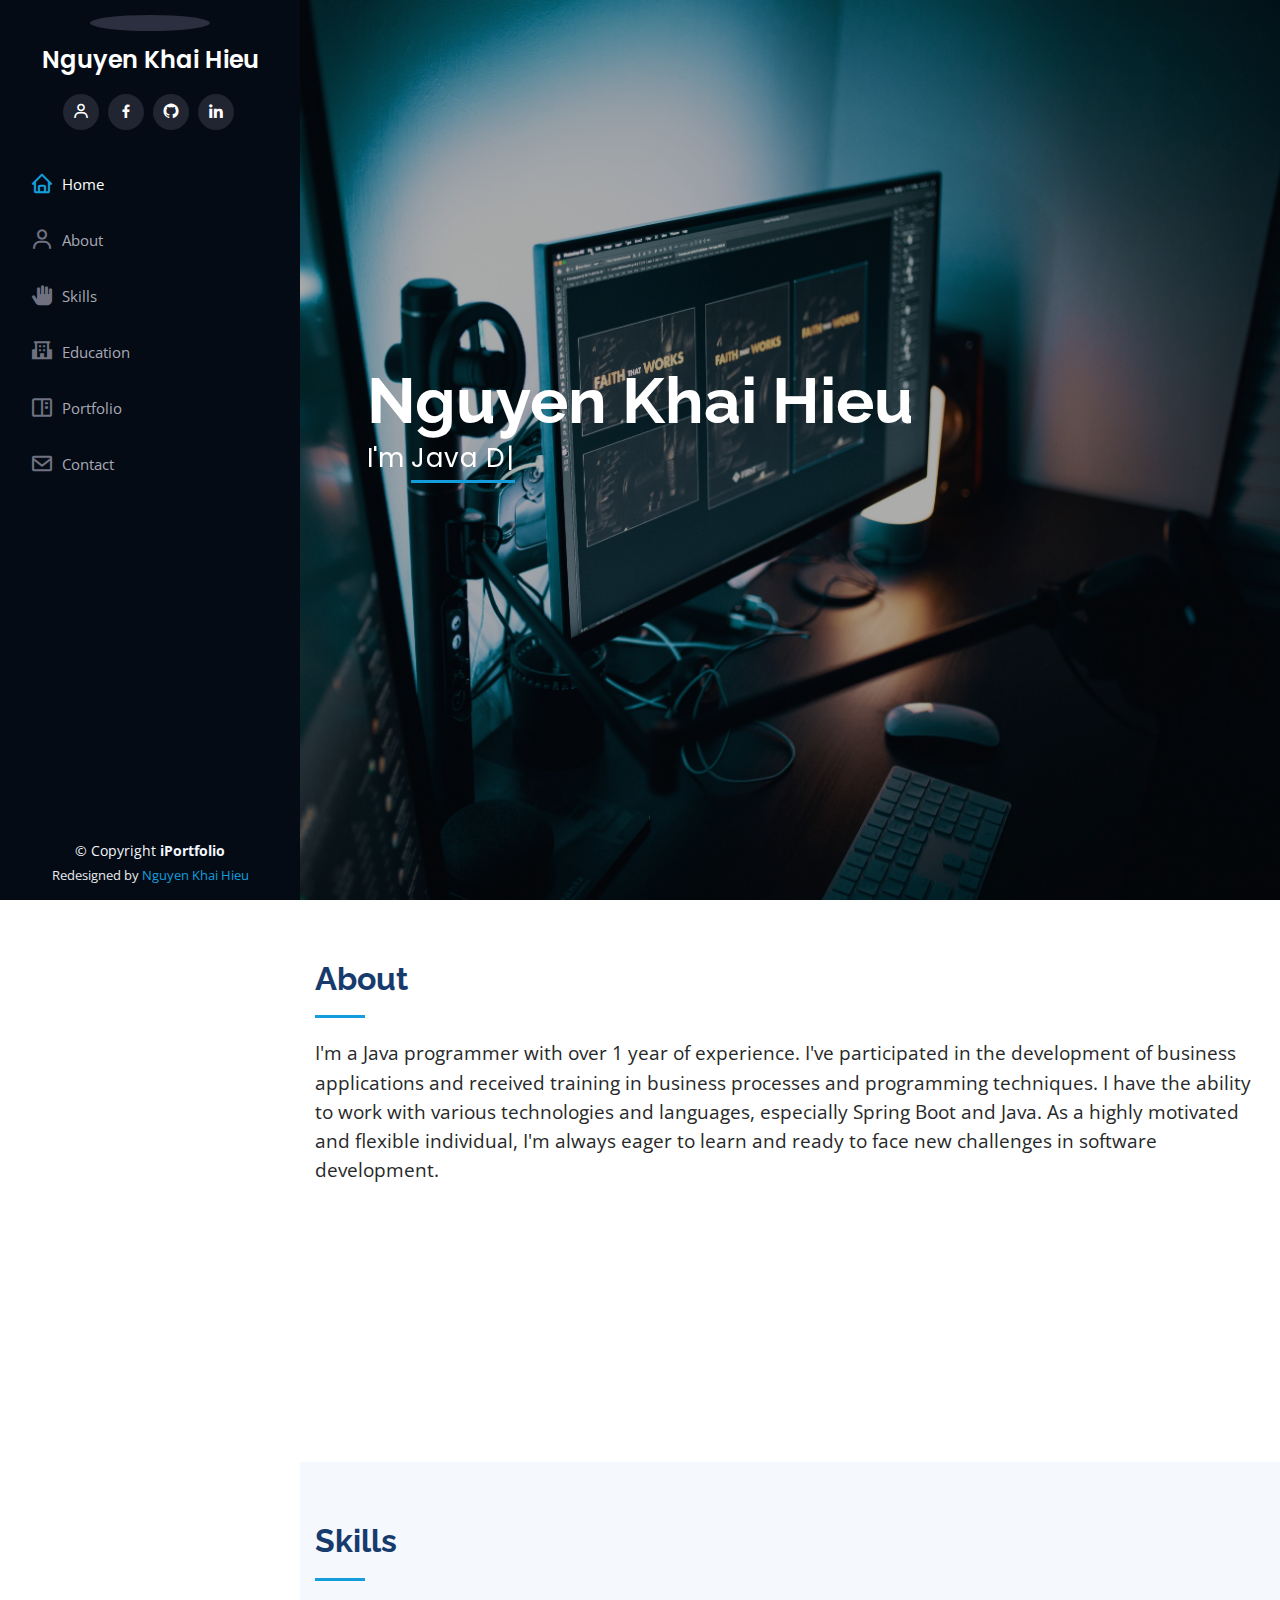
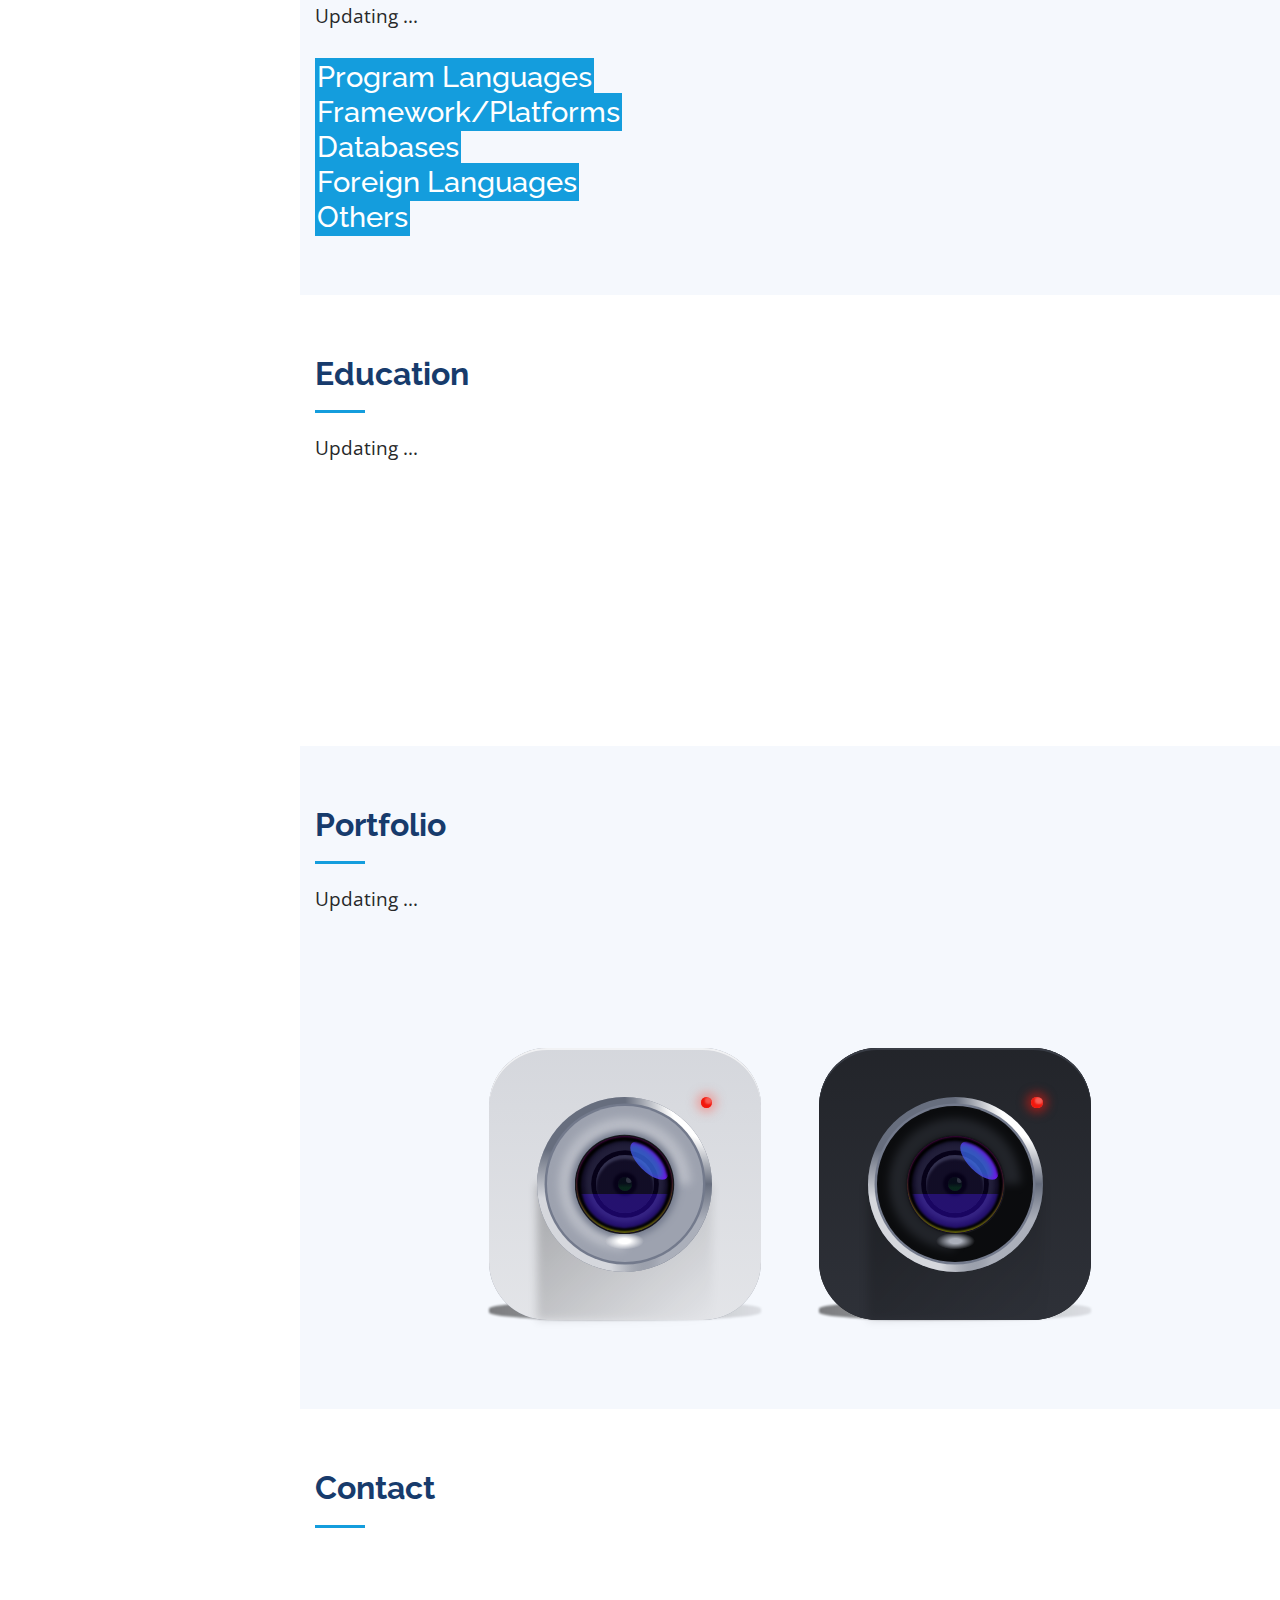
==== commit cd872d6f: "Update index.html" ====
--- a/index.html
+++ b/index.html
@@ -10,7 +10,7 @@
   <meta content="" name="keywords">
 
   <!-- Favicons -->
-  <link href="assets/img/favicon.png" rel="icon">
+  <link href="img/logo pl/fav.png" rel="icon">
   <link href="assets/img/apple-touch-icon.png" rel="apple-touch-icon">
 
   <!-- Google Fonts -->
@@ -184,10 +184,10 @@
                   <li><i class="bi bi-chevron-right"></i> <strong>Birthday:</strong> <span>1 May 1995</span></li>
                   <li><i class="bi bi-chevron-right"></i> <strong>Phone:</strong> <span>www.example.com</span></li>
                   <li><i class="bi bi-chevron-right"></i> <strong>Email:</strong> <span>+123 456 7890</span></li>
-                  <li><i class="bi bi-chevron-right"></i> <strong>Address:</strong> <span>New York, USA</span></li>
+<!--                   <li><i class="bi bi-chevron-right"></i> <strong>Address:</strong> <span>New York, USA</span></li>
                   <li><i class="bi bi-chevron-right"></i> <strong>My CV:</strong> <span>New York, USA</span></li>
                   <li><i class="bi bi-chevron-right"></i> <strong>Github:</strong> <span>New York, USA</span></li>
-                  <li><i class="bi bi-chevron-right"></i> <strong>Linkedin:</strong> <span>New York, USA</span></li>
+                  <li><i class="bi bi-chevron-right"></i> <strong>Linkedin:</strong> <span>New York, USA</span></li> -->
 
 
                 </ul>
@@ -486,4 +486,4 @@
 
 </body>
 
-</html>+</html>
